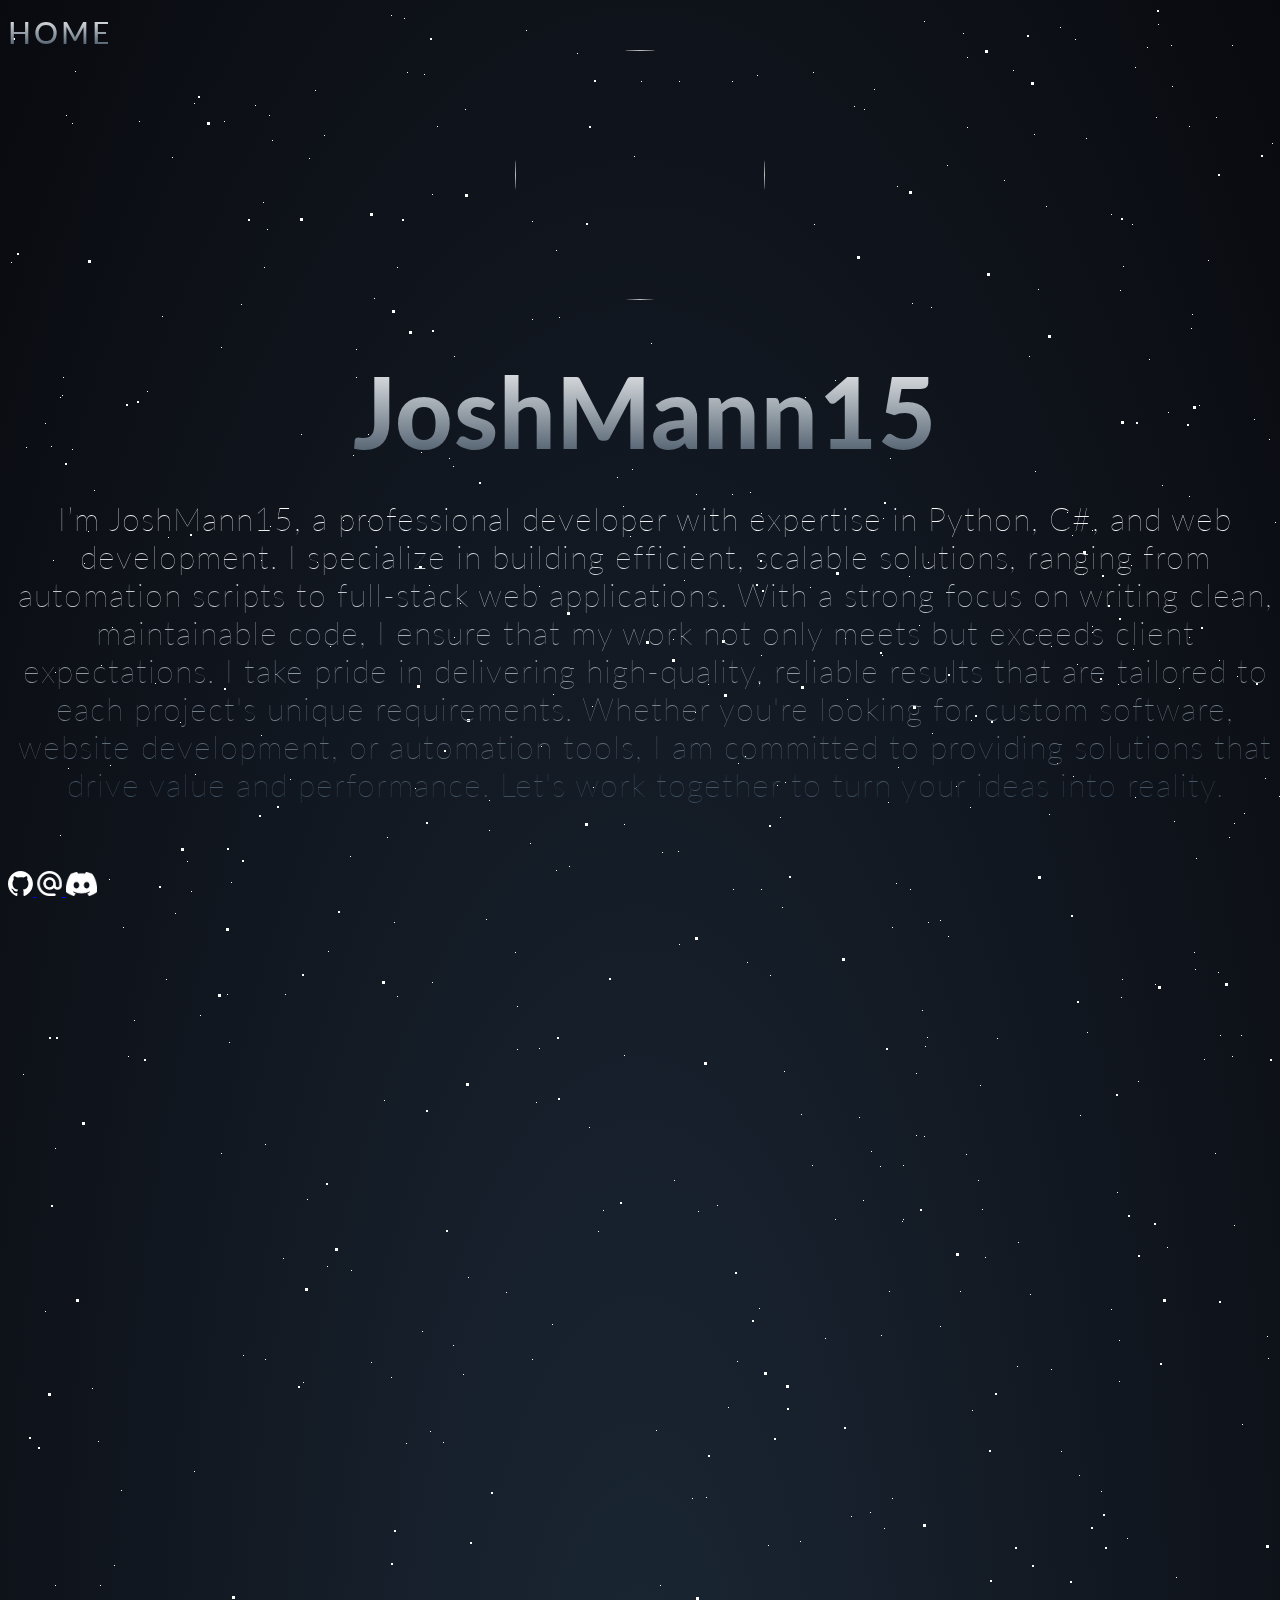
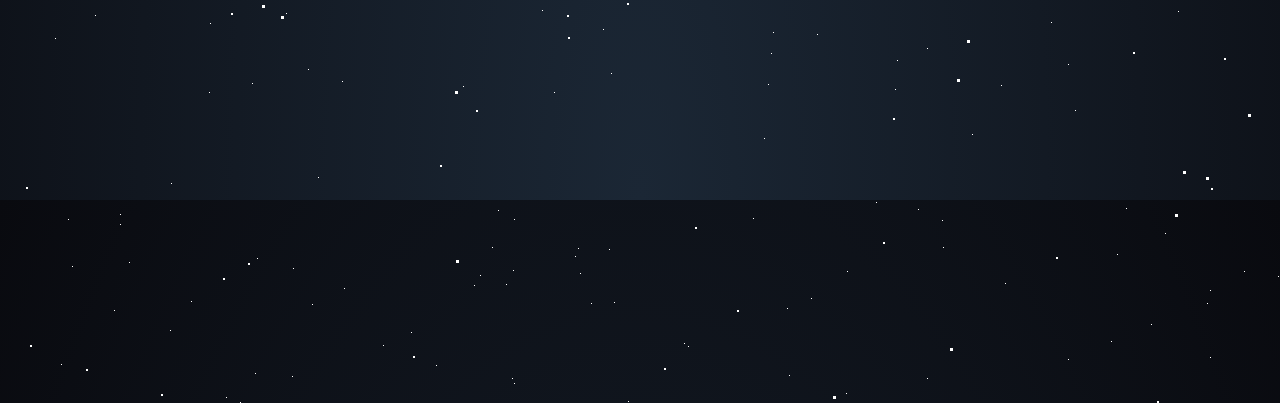
==== about.html @ 4695e399 "Update about.html" ====
<!DOCTYPE html>
<html lang="en">
<head>
    <meta charset="UTF-8">
    <meta name="viewport" content="width=device-width, initial-scale=1.0">
    <link rel="stylesheet" href="style2.css">
    <title>JoshMann15 - About</title>
</head>
<body>
    <link href='https://fonts.googleapis.com/css?family=Lato:300,400,700' rel='stylesheet' type='text/css'>
    <div id='stars'></div>
    <div id='stars2'></div>
    <div id='stars3'></div>

    <span><a href="index.html">HOME</a></span>

    <img class="logoIco" src="https://avatars.githubusercontent.com/JoshMann15" width="250" height="250">
    <span id="title1">JoshMann15</span>
    <span class="aboutme">
        I’m JoshMann15, a professional developer with expertise in Python, C#, and web development. I specialize in building efficient, scalable solutions, ranging from automation scripts to full-stack web applications. With a strong focus on writing clean, maintainable code, I ensure that my work not only meets but exceeds client expectations. I take pride in delivering high-quality, reliable results that are tailored to each project's unique requirements. Whether you're looking for custom software, website development, or automation tools, I am committed to providing solutions that drive value and performance. Let's work together to turn your ideas into reality.
    </span>

    <div class="socials">
        <a href="https://github.com/JoshMann15" target="_blank">
            <img src="icons/github-mark-white.svg" width="25" height="25">
        </a>
        <a href="mailto:JoshMann15dev@gmail.com?subject=%5BSubject%5D%20Inquiry">
            <img src="icons/email2-svg.svg" width="25" height="25">
        </a>
        <a href="https://discord.com/users/805209975592189982">
            <img src="icons/discord-mark-white.png" width="31" height="24">
        </a>
    </div>
</body>
</html>
---- style2.css ----
html {
    height: 200%;
    background: radial-gradient(ellipse at bottom, #1b2735 0%, #090a0f 100%);
    overflow: hidden;
}
#stars {
    width: 1px;
    height: 1px;
    background: transparent;
    box-shadow: 319px 1258px #FFF , 1449px 808px #FFF , 1948px 479px #FFF , 1889px 1261px #FFF , 1109px 1846px #FFF , 310px 1769px #FFF , 1433px 60px #FFF , 1112px 282px #FFF , 839px 1863px #FFF , 1560px 404px #FFF , 1754px 338px #FFF , 244px 1675px #FFF , 1441px 1822px #FFF , 278px 1605px #FFF , 1904px 216px #FFF , 1812px 1636px #FFF , 186px 95px #FFF , 1764px 1313px #FFF , 1166px 813px #FFF , 386px 914px #FFF , 1224px 591px #FFF , 970px 1172px #FFF , 1059px 504px #FFF , 932px 912px #FFF , 1400px 238px #FFF , 1069px 656px #FFF , 1115px 258px #FFF , 1823px 571px #FFF , 112px 1806px #FFF , 1671px 1083px #FFF , 235px 1347px #FFF , 1186px 944px #FFF , 817px 1330px #FFF , 1009px 1358px #FFF , 846px 98px #FFF , 102px 757px #FFF , 792px 1533px #FFF , 923px 299px #FFF , 1296px 416px #FFF , 977px 1249px #FFF , 1879px 1119px #FFF , 1520px 1435px #FFF , 762px 967px #FFF , 851px 1109px #FFF , 1038px 198px #FFF , 1603px 1026px #FFF , 218px 1989px #FFF , 18px 439px #FFF , 962px 799px #FFF , 1846px 622px #FFF , 1067px 1702px #FFF , 101px 871px #FFF , 730px 755px #FFF , 1993px 1018px #FFF , 1127px 789px #FFF , 1261px 431px #FFF , 86px 482px #FFF , 1677px 915px #FFF , 690px 1203px #FFF , 910px 1801px #FFF , 1586px 1598px #FFF , 1545px 1840px #FFF , 1060px 1951px #FFF , 1903px 894px #FFF , 1114px 971px #FFF , 1516px 739px #FFF , 670px 843px #FFF , 64px 1858px #FFF , 839px 691px #FFF , 1147px 976px #FFF , 1207px 1145px #FFF , 868px 1794px #FFF , 1908px 1722px #FFF , 1802px 351px #FFF , 160px 529px #FFF , 1421px 1184px #FFF , 1264px 135px #FFF , 304px 1896px #FFF , 684px 1490px #FFF , 772px 809px #FFF , 1558px 1142px #FFF , 1692px 140px #FFF , 1555px 1342px #FFF , 1940px 1634px #FFF , 919px 1970px #FFF , 1921px 1644px #FFF , 1550px 673px #FFF , 1955px 209px #FFF , 1431px 791px #FFF , 916px 1128px #FFF , 1462px 88px #FFF , 583px 1895px #FFF , 345px 447px #FFF , 1278px 874px #FFF , 533px 738px #FFF , 1921px 1921px #FFF , 348px 369px #FFF , 884px 919px #FFF , 1067px 31px #FFF , 106px 1902px #FFF , 1170px 1603px #FFF , 277px 986px #FFF , 665px 631px #FFF , 1191px 397px #FFF , 652px 1577px #FFF , 282px 771px #FFF , 1968px 846px #FFF , 506px 1975px #FFF , 60px 1811px #FFF , 765px 1624px #FFF , 1226px 1217px #FFF , 1143px 1916px #FFF , 213px 339px #FFF , 1534px 631px #FFF , 649px 596px #FFF , 1282px 1824px #FFF , 43px 438px #FFF , 60px 760px #FFF , 106px 583px #FFF , 47px 1140px #FFF , 687px 704px #FFF , 1079px 1024px #FFF , 366px 290px #FFF , 1862px 898px #FFF , 872px 1158px #FFF , 1959px 954px #FFF , 1479px 664px #FFF , 1429px 1114px #FFF , 1942px 1709px #FFF , 876px 1520px #FFF , 413px 444px #FFF , 54px 387px #FFF , 1414px 477px #FFF , 1768px 1981px #FFF , 1473px 1626px #FFF , 544px 1316px #FFF , 1907px 1678px #FFF , 47px 1577px #FFF , 219px 986px #FFF , 1065px 768px #FFF , 1923px 1669px #FFF , 253px 552px #FFF , 1612px 1500px #FFF , 396px 10px #FFF , 567px 1848px #FFF , 952px 1283px #FFF , 1402px 1465px #FFF , 924px 725px #FFF , 774px 899px #FFF , 247px 1965px #FFF , 1615px 1891px #FFF , 336px 1880px #FFF , 917px 1038px #FFF , 601px 1841px #FFF , 1043px 1361px #FFF , 1994px 515px #FFF , 1337px 998px #FFF , 1084px 618px #FFF , 1635px 736px #FFF , 363px 1354px #FFF , 47px 1630px #FFF , 284px 1968px #FFF , 1881px 1578px #FFF , 615px 498px #FFF , 1409px 1604px #FFF , 1431px 1382px #FFF , 1691px 1271px #FFF , 1662px 4px #FFF , 1439px 1245px #FFF , 232px 1994px #FFF , 585px 779px #FFF , 293px 426px #FFF , 1320px 403px #FFF , 424px 974px #FFF , 1829px 1820px #FFF , 1021px 348px #FFF , 1103px 1301px #FFF , 1421px 1633px #FFF , 1164px 78px #FFF , 760px 1676px #FFF , 1111px 1373px #FFF , 376px 1092px #FFF , 777px 774px #FFF , 1741px 788px #FFF , 742px 484px #FFF , 671px 73px #FFF , 1903px 424px #FFF , 671px 936px #FFF , 1118px 1800px #FFF , 1183px 320px #FFF , 460px 1269px #FFF , 179px 853px #FFF , 1916px 375px #FFF , 753px 505px #FFF , 1113px 989px #FFF , 874px 647px #FFF , 866px 81px #FFF , 688px 406px #FFF , 1994px 1796px #FFF , 1119px 1530px #FFF , 1697px 547px #FFF , 806px 216px #FFF , 993px 1677px #FFF , 875px 510px #FFF , 1828px 1662px #FFF , 1236px 1863px #FFF , 1052px 19px #FFF , 183px 1893px #FFF , 1365px 94px #FFF , 548px 242px #FFF , 863px 1143px #FFF , 1755px 1906px #FFF , 884px 1490px #FFF , 1941px 216px #FFF , 756px 1730px #FFF , 1276px 263px #FFF , 1290px 902px #FFF , 1450px 1990px #FFF , 1814px 1548px #FFF , 666px 1172px #FFF , 1347px 1880px #FFF , 873px 1327px #FFF , 52px 389px #FFF , 285px 1860px #FFF , 1647px 1731px #FFF , 87px 1607px #FFF , 654px 844px #FFF , 1060px 1656px #FFF , 1027px 463px #FFF , 1510px 1664px #FFF , 1430px 493px #FFF , 1157px 1825px #FFF , 53px 1956px #FFF , 309px 554px #FFF , 880px 794px #FFF , 421px 577px #FFF , 700px 676px #FFF , 158px 971px #FFF , 343px 1262px #FFF , 1267px 514px #FFF , 1049px 755px #FFF , 894px 1213px #FFF , 1612px 1268px #FFF , 389px 259px #FFF , 299px 1191px #FFF , 507px 944px #FFF , 624px 461px #FFF , 186px 1463px #FFF , 1510px 294px #FFF , 1932px 1945px #FFF , 1395px 260px #FFF , 1611px 695px #FFF , 964px 1402px #FFF , 481px 822px #FFF , 776px 1063px #FFF , 1989px 256px #FFF , 1962px 124px #FFF , 407px 780px #FFF , 797px 389px #FFF , 996px 172px #FFF , 1493px 601px #FFF , 1075px 566px #FFF , 1821px 429px #FFF , 1518px 1053px #FFF , 1571px 663px #FFF , 1517px 1105px #FFF , 403px 1924px #FFF , 534px 1602px #FFF , 104px 619px #FFF , 1556px 1288px #FFF , 889px 178px #FFF , 1851px 508px #FFF , 64px 441px #FFF , 504px 1970px #FFF , 920px 914px #FFF , 383px 7px #FFF , 1900px 1599px #FFF , 55px 369px #FFF , 1109px 1184px #FFF , 1196px 1051px #FFF , 445px 1337px #FFF , 1123px 557px #FFF , 1208px 109px #FFF , 1997px 1712px #FFF , 1317px 534px #FFF , 997px 1875px #FFF , 626px 148px #FFF , 1968px 1472px #FFF , 113px 1482px #FFF , 940px 928px #FFF , 1141px 351px #FFF , 1913px 713px #FFF , 545px 686px #FFF , 1445px 946px #FFF , 932px 1318px #FFF , 1499px 1334px #FFF , 1608px 1526px #FFF , 1028px 627px #FFF , 93px 657px #FFF , 484px 1839px #FFF , 1607px 1783px #FFF , 590px 1223px #FFF , 1900px 221px #FFF , 724px 73px #FFF , 856px 101px #FFF , 1313px 800px #FFF , 1148px 109px #FFF , 881px 1283px #FFF , 1221px 829px #FFF , 90px 1433px #FFF , 1199px 1895px #FFF , 1212px 1027px #FFF , 1259px 1328px #FFF , 47px 664px #FFF , 1181px 488px #FFF , 887px 1681px #FFF , 1917px 589px #FFF , 1893px 1619px #FFF , 1863px 425px #FFF , 1732px 152px #FFF , 1470px 1118px #FFF , 1613px 1574px #FFF , 300px 1661px #FFF , 753px 647px #FFF , 974px 1201px #FFF , 1005px 62px #FFF , 989px 1030px #FFF , 919px 1640px #FFF , 1452px 21px #FFF , 1747px 326px #FFF , 261px 107px #FFF , 803px 1890px #FFF , 1202px 1882px #FFF , 445px 458px #FFF , 446px 348px #FFF , 247px 97px #FFF , 1524px 1525px #FFF , 1202px 1949px #FFF , 1634px 230px #FFF , 1496px 1463px #FFF , 1659px 1543px #FFF , 322px 638px #FFF , 320px 943px #FFF , 843px 1508px #FFF , 606px 1894px #FFF , 1365px 1990px #FFF , 972px 1077px #FFF , 1564px 1781px #FFF , 1466px 97px #FFF , 1965px 224px #FFF , 164px 149px #FFF , 763px 1645px #FFF , 84px 1380px #FFF , 1928px 483px #FFF , 446px 629px #FFF , 1676px 877px #FFF , 1697px 885px #FFF , 45px 552px #FFF , 827px 372px #FFF , 1124px 216px #FFF , 398px 1435px #FFF , 1022px 1286px #FFF , 958px 1146px #FFF , 1692px 795px #FFF , 131px 113px #FFF , 1619px 739px #FFF , 1610px 1869px #FFF , 275px 1250px #FFF , 1290px 141px #FFF , 1208px 109px #FFF , 1918px 1128px #FFF , 609px 469px #FFF , 1436px 837px #FFF , 524px 213px #FFF , 1887px 1359px #FFF , 233px 296px #FFF , 959px 119px #FFF , 1788px 1986px #FFF , 1393px 1379px #FFF , 1729px 836px #FFF , 1053px 1443px #FFF , 745px 1810px #FFF , 1026px 126px #FFF , 524px 311px #FFF , 737px 748px #FFF , 216px 113px #FFF , 551px 309px #FFF , 1786px 1706px #FFF , 1111px 1332px #FFF , 569px 45px #FFF , 1363px 664px #FFF , 1226px 815px #FFF , 1030px 281px #FFF , 1637px 1373px #FFF , 920px 554px #FFF , 1270px 1868px #FFF , 1810px 1470px #FFF , 213px 1145px #FFF , 964px 1726px #FFF , 802px 579px #FFF , 1234px 1416px #FFF , 335px 512px #FFF , 424px 186px #FFF , 1849px 266px #FFF , 1369px 814px #FFF , 688px 486px #FFF , 1103px 206px #FFF , 1084px 522px #FFF , 531px 578px #FFF , 76px 555px #FFF , 3px 254px #FFF , 1922px 1204px #FFF , 1427px 799px #FFF , 1730px 546px #FFF , 581px 1119px #FFF , 1527px 492px #FFF , 939px 157px #FFF , 1160px 404px #FFF , 1188px 850px #FFF , 901px 568px #FFF , 1233px 1027px #FFF , 1912px 757px #FFF , 1596px 769px #FFF , 154px 308px #FFF , 1319px 95px #FFF , 1643px 1291px #FFF , 1211px 652px #FFF , 506px 1811px #FFF , 452px 595px #FFF , 1181px 629px #FFF , 809px 1626px #FFF , 1636px 980px #FFF , 1200px 252px #FFF , 1064px 527px #FFF , 1871px 343px #FFF , 1416px 474px #FFF , 15px 1066px #FFF , 548px 862px #FFF , 67px 63px #FFF , 37px 1303px #FFF , 1072px 1107px #FFF , 301px 150px #FFF , 1768px 3px #FFF , 890px 759px #FFF , 1703px 1511px #FFF , 183px 883px #FFF , 1622px 284px #FFF , 121px 1854px #FFF , 202px 1615px #FFF , 264px 132px #FFF , 531px 1040px #FFF , 375px 1937px #FFF , 1460px 1527px #FFF , 760px 1537px #FFF , 192px 1007px #FFF , 1291px 479px #FFF , 1817px 1749px #FFF , 838px 1985px #FFF , 1139px 39px #FFF , 518px 22px #FFF , 561px 858px #FFF , 1662px 1334px #FFF , 1043px 638px #FFF , 1338px 1748px #FFF , 187px 766px #FFF , 1453px 1610px #FFF , 725px 881px #FFF , 643px 335px #FFF , 729px 1353px #FFF , 1877px 1220px #FFF , 262px 518px #FFF , 1690px 1293px #FFF , 1556px 1323px #FFF , 749px 67px #FFF , 1163px 37px #FFF , 498px 1284px #FFF , 441px 450px #FFF , 680px 1938px #FFF , 781px 1967px #FFF , 1969px 1930px #FFF , 1717px 1692px #FFF , 399px 64px #FFF , 257px 1136px #FFF , 1110px 676px #FFF , 804px 1157px #FFF , 753px 881px #FFF , 1680px 1464px #FFF , 509px 998px #FFF , 1829px 1387px #FFF , 1381px 1497px #FFF , 1125px 641px #FFF , 570px 1840px #FFF , 882px 450px #FFF , 1963px 4px #FFF , 255px 194px #FFF , 422px 1423px #FFF , 709px 1197px #FFF , 889px 1652px #FFF , 572px 1865px #FFF , 793px 1106px #FFF , 1168px 1569px #FFF , 1400px 1532px #FFF , 334px 1673px #FFF , 428px 1957px #FFF , 902px 881px #FFF , 1859px 293px #FFF , 256px 259px #FFF , 1731px 72px #FFF , 1857px 495px #FFF , 1363px 1271px #FFF , 498px 1876px #FFF , 348px 341px #FFF , 1130px 1073px #FFF , 1816px 552px #FFF , 1340px 1062px #FFF , 955px 25px #FFF , 1767px 1649px #FFF , 1224px 37px #FFF , 620px 1993px #FFF , 919px 1029px #FFF , 1981px 1462px #FFF , 1956px 1615px #FFF , 457px 101px #FFF , 751px 1300px #FFF , 1514px 293px #FFF , 1959px 598px #FFF , 478px 911px #FFF , 1959px 501px #FFF , 221px 1034px #FFF , 528px 1094px #FFF , 888px 875px #FFF , 58px 107px #FFF , 751px 675px #FFF , 1375px 1223px #FFF , 415px 392px #FFF , 1945px 1959px #FFF , 1948px 1618px #FFF , 115px 919px #FFF , 1355px 1444px #FFF , 1078px 130px #FFF , 1770px 1003px #FFF , 1950px 1211px #FFF , 1409px 1331px #FFF , 1236px 805px #FFF , 414px 1323px #FFF , 837px 630px #FFF , 805px 64px #FFF , 37px 415px #FFF , 1103px 1933px #FFF , 259px 221px #FFF , 435px 1434px #FFF , 779px 1900px #FFF , 1865px 131px #FFF , 1184px 306px #FFF , 1274px 1198px #FFF , 524px 1351px #FFF , 126px 1012px #FFF , 1547px 960px #FFF , 1609px 665px #FFF , 1881px 809px #FFF , 52px 827px #FFF , 616px 816px #FFF , 162px 1922px #FFF , 1957px 433px #FFF , 1729px 50px #FFF , 1304px 1697px #FFF , 223px 874px #FFF , 676px 572px #FFF , 1719px 1421px #FFF , 1717px 1350px #FFF , 201px 1684px #FFF , 172px 714px #FFF , 914px 1002px #FFF , 1647px 873px #FFF , 855px 1192px #FFF , 112px 1816px #FFF , 1984px 1925px #FFF , 724px 486px #FFF , 92px 1577px #FFF , 739px 954px #FFF , 1872px 685px #FFF , 295px 1374px #FFF , 911px 617px #FFF , 249px 1850px #FFF , 383px 1369px #FFF , 1150px 16px #FFF , 1378px 1584px #FFF , 307px 82px #FFF , 167px 905px #FFF , 1601px 664px #FFF , 1669px 39px #FFF , 147px 675px #FFF , 1785px 1426px #FFF , 1395px 1362px #FFF , 1887px 801px #FFF , 1631px 914px #FFF , 1257px 770px #FFF , 1436px 1723px #FFF , 163px 1775px #FFF , 1827px 287px #FFF , 1438px 1419px #FFF , 1181px 118px #FFF , 1338px 173px #FFF , 1738px 144px #FFF , 1729px 321px #FFF , 1224px 1048px #FFF , 1159px 1239px #FFF , 908px 1127px #FFF , 935px 1839px #FFF , 616px 1047px #FFF , 1939px 369px #FFF , 584px 698px #FFF , 1411px 1408px #FFF , 342px 848px #FFF , 80px 523px #FFF , 622px 528px #FFF , 595px 1202px #FFF , 827px 1211px #FFF , 1904px 1958px #FFF , 1041px 806px #FFF , 1010px 1234px #FFF , 1246px 411px #FFF , 916px 13px #FFF , 948px 778px #FFF , 472px 1867px #FFF , 505px 1862px #FFF , 595px 1621px #FFF , 648px 1422px #FFF , 1071px 1467px #FFF , 908px 1065px #FFF , 1783px 1993px #FFF , 455px 1366px #FFF , 720px 1399px #FFF , 1084px 624px #FFF , 509px 1041px #FFF , 455px 1678px #FFF , 1886px 1999px #FFF , 1791px 1092px #FFF , 633px 73px #FFF , 1507px 1923px #FFF , 1710px 1569px #FFF , 1127px 59px #FFF , 416px 66px #FFF , 389px 988px #FFF , 120px 1048px #FFF , 1171px 680px #FFF , 490px 1802px #FFF , 1469px 954px #FFF , 1093px 1483px #FFF , 1970px 510px #FFF , 862px 1504px #FFF , 1932px 1242px #FFF , 895px 1157px #FFF , 1271px 788px #FFF , 698px 1489px #FFF , 769px 777px #FFF , 466px 1877px #FFF , 1920px 1460px #FFF , 1539px 1503px #FFF , 360px 513px #FFF , 1461px 901px #FFF , 1949px 1704px #FFF , 934px 1812px #FFF , 959px 49px #FFF , 1827px 1561px #FFF , 1260px 1350px #FFF , 253px 727px #FFF , 316px 127px #FFF , 1318px 1440px #FFF , 1933px 289px #FFF , 963px 712px #FFF , 546px 1684px #FFF , 1835px 1256px #FFF , 1558px 1112px #FFF , 257px 1351px #FFF , 1557px 1280px #FFF , 1645px 155px #FFF , 603px 1665px #FFF , 1778px 1359px #FFF , 1748px 618px #FFF , 1154px 477px #FFF , 1319px 364px #FFF , 895px 1211px #FFF , 360px 426px #FFF , 1849px 632px #FFF , 1043px 1614px #FFF , 1210px 964px #FFF , 64px 115px #FFF , 522px 835px #FFF , 139px 383px #FFF , 1187px 961px #FFF , 1309px 1924px #FFF , 481px 792px #FFF , 1229px 668px #FFF , 1532px 890px #FFF , 676px 1935px #FFF , 429px 118px #FFF , 106px 1557px #FFF , 904px 295px #FFF , 379px 829px #FFF;
    animation: animStar 50s linear infinite;
  }
  #stars:after {
    content: " ";
    position: absolute;
    top: 2000px;
    width: 1px;
    height: 1px;
    background: transparent;
    box-shadow: 319px 1258px #FFF , 1449px 808px #FFF , 1948px 479px #FFF , 1889px 1261px #FFF , 1109px 1846px #FFF , 310px 1769px #FFF , 1433px 60px #FFF , 1112px 282px #FFF , 839px 1863px #FFF , 1560px 404px #FFF , 1754px 338px #FFF , 244px 1675px #FFF , 1441px 1822px #FFF , 278px 1605px #FFF , 1904px 216px #FFF , 1812px 1636px #FFF , 186px 95px #FFF , 1764px 1313px #FFF , 1166px 813px #FFF , 386px 914px #FFF , 1224px 591px #FFF , 970px 1172px #FFF , 1059px 504px #FFF , 932px 912px #FFF , 1400px 238px #FFF , 1069px 656px #FFF , 1115px 258px #FFF , 1823px 571px #FFF , 112px 1806px #FFF , 1671px 1083px #FFF , 235px 1347px #FFF , 1186px 944px #FFF , 817px 1330px #FFF , 1009px 1358px #FFF , 846px 98px #FFF , 102px 757px #FFF , 792px 1533px #FFF , 923px 299px #FFF , 1296px 416px #FFF , 977px 1249px #FFF , 1879px 1119px #FFF , 1520px 1435px #FFF , 762px 967px #FFF , 851px 1109px #FFF , 1038px 198px #FFF , 1603px 1026px #FFF , 218px 1989px #FFF , 18px 439px #FFF , 962px 799px #FFF , 1846px 622px #FFF , 1067px 1702px #FFF , 101px 871px #FFF , 730px 755px #FFF , 1993px 1018px #FFF , 1127px 789px #FFF , 1261px 431px #FFF , 86px 482px #FFF , 1677px 915px #FFF , 690px 1203px #FFF , 910px 1801px #FFF , 1586px 1598px #FFF , 1545px 1840px #FFF , 1060px 1951px #FFF , 1903px 894px #FFF , 1114px 971px #FFF , 1516px 739px #FFF , 670px 843px #FFF , 64px 1858px #FFF , 839px 691px #FFF , 1147px 976px #FFF , 1207px 1145px #FFF , 868px 1794px #FFF , 1908px 1722px #FFF , 1802px 351px #FFF , 160px 529px #FFF , 1421px 1184px #FFF , 1264px 135px #FFF , 304px 1896px #FFF , 684px 1490px #FFF , 772px 809px #FFF , 1558px 1142px #FFF , 1692px 140px #FFF , 1555px 1342px #FFF , 1940px 1634px #FFF , 919px 1970px #FFF , 1921px 1644px #FFF , 1550px 673px #FFF , 1955px 209px #FFF , 1431px 791px #FFF , 916px 1128px #FFF , 1462px 88px #FFF , 583px 1895px #FFF , 345px 447px #FFF , 1278px 874px #FFF , 533px 738px #FFF , 1921px 1921px #FFF , 348px 369px #FFF , 884px 919px #FFF , 1067px 31px #FFF , 106px 1902px #FFF , 1170px 1603px #FFF , 277px 986px #FFF , 665px 631px #FFF , 1191px 397px #FFF , 652px 1577px #FFF , 282px 771px #FFF , 1968px 846px #FFF , 506px 1975px #FFF , 60px 1811px #FFF , 765px 1624px #FFF , 1226px 1217px #FFF , 1143px 1916px #FFF , 213px 339px #FFF , 1534px 631px #FFF , 649px 596px #FFF , 1282px 1824px #FFF , 43px 438px #FFF , 60px 760px #FFF , 106px 583px #FFF , 47px 1140px #FFF , 687px 704px #FFF , 1079px 1024px #FFF , 366px 290px #FFF , 1862px 898px #FFF , 872px 1158px #FFF , 1959px 954px #FFF , 1479px 664px #FFF , 1429px 1114px #FFF , 1942px 1709px #FFF , 876px 1520px #FFF , 413px 444px #FFF , 54px 387px #FFF , 1414px 477px #FFF , 1768px 1981px #FFF , 1473px 1626px #FFF , 544px 1316px #FFF , 1907px 1678px #FFF , 47px 1577px #FFF , 219px 986px #FFF , 1065px 768px #FFF , 1923px 1669px #FFF , 253px 552px #FFF , 1612px 1500px #FFF , 396px 10px #FFF , 567px 1848px #FFF , 952px 1283px #FFF , 1402px 1465px #FFF , 924px 725px #FFF , 774px 899px #FFF , 247px 1965px #FFF , 1615px 1891px #FFF , 336px 1880px #FFF , 917px 1038px #FFF , 601px 1841px #FFF , 1043px 1361px #FFF , 1994px 515px #FFF , 1337px 998px #FFF , 1084px 618px #FFF , 1635px 736px #FFF , 363px 1354px #FFF , 47px 1630px #FFF , 284px 1968px #FFF , 1881px 1578px #FFF , 615px 498px #FFF , 1409px 1604px #FFF , 1431px 1382px #FFF , 1691px 1271px #FFF , 1662px 4px #FFF , 1439px 1245px #FFF , 232px 1994px #FFF , 585px 779px #FFF , 293px 426px #FFF , 1320px 403px #FFF , 424px 974px #FFF , 1829px 1820px #FFF , 1021px 348px #FFF , 1103px 1301px #FFF , 1421px 1633px #FFF , 1164px 78px #FFF , 760px 1676px #FFF , 1111px 1373px #FFF , 376px 1092px #FFF , 777px 774px #FFF , 1741px 788px #FFF , 742px 484px #FFF , 671px 73px #FFF , 1903px 424px #FFF , 671px 936px #FFF , 1118px 1800px #FFF , 1183px 320px #FFF , 460px 1269px #FFF , 179px 853px #FFF , 1916px 375px #FFF , 753px 505px #FFF , 1113px 989px #FFF , 874px 647px #FFF , 866px 81px #FFF , 688px 406px #FFF , 1994px 1796px #FFF , 1119px 1530px #FFF , 1697px 547px #FFF , 806px 216px #FFF , 993px 1677px #FFF , 875px 510px #FFF , 1828px 1662px #FFF , 1236px 1863px #FFF , 1052px 19px #FFF , 183px 1893px #FFF , 1365px 94px #FFF , 548px 242px #FFF , 863px 1143px #FFF , 1755px 1906px #FFF , 884px 1490px #FFF , 1941px 216px #FFF , 756px 1730px #FFF , 1276px 263px #FFF , 1290px 902px #FFF , 1450px 1990px #FFF , 1814px 1548px #FFF , 666px 1172px #FFF , 1347px 1880px #FFF , 873px 1327px #FFF , 52px 389px #FFF , 285px 1860px #FFF , 1647px 1731px #FFF , 87px 1607px #FFF , 654px 844px #FFF , 1060px 1656px #FFF , 1027px 463px #FFF , 1510px 1664px #FFF , 1430px 493px #FFF , 1157px 1825px #FFF , 53px 1956px #FFF , 309px 554px #FFF , 880px 794px #FFF , 421px 577px #FFF , 700px 676px #FFF , 158px 971px #FFF , 343px 1262px #FFF , 1267px 514px #FFF , 1049px 755px #FFF , 894px 1213px #FFF , 1612px 1268px #FFF , 389px 259px #FFF , 299px 1191px #FFF , 507px 944px #FFF , 624px 461px #FFF , 186px 1463px #FFF , 1510px 294px #FFF , 1932px 1945px #FFF , 1395px 260px #FFF , 1611px 695px #FFF , 964px 1402px #FFF , 481px 822px #FFF , 776px 1063px #FFF , 1989px 256px #FFF , 1962px 124px #FFF , 407px 780px #FFF , 797px 389px #FFF , 996px 172px #FFF , 1493px 601px #FFF , 1075px 566px #FFF , 1821px 429px #FFF , 1518px 1053px #FFF , 1571px 663px #FFF , 1517px 1105px #FFF , 403px 1924px #FFF , 534px 1602px #FFF , 104px 619px #FFF , 1556px 1288px #FFF , 889px 178px #FFF , 1851px 508px #FFF , 64px 441px #FFF , 504px 1970px #FFF , 920px 914px #FFF , 383px 7px #FFF , 1900px 1599px #FFF , 55px 369px #FFF , 1109px 1184px #FFF , 1196px 1051px #FFF , 445px 1337px #FFF , 1123px 557px #FFF , 1208px 109px #FFF , 1997px 1712px #FFF , 1317px 534px #FFF , 997px 1875px #FFF , 626px 148px #FFF , 1968px 1472px #FFF , 113px 1482px #FFF , 940px 928px #FFF , 1141px 351px #FFF , 1913px 713px #FFF , 545px 686px #FFF , 1445px 946px #FFF , 932px 1318px #FFF , 1499px 1334px #FFF , 1608px 1526px #FFF , 1028px 627px #FFF , 93px 657px #FFF , 484px 1839px #FFF , 1607px 1783px #FFF , 590px 1223px #FFF , 1900px 221px #FFF , 724px 73px #FFF , 856px 101px #FFF , 1313px 800px #FFF , 1148px 109px #FFF , 881px 1283px #FFF , 1221px 829px #FFF , 90px 1433px #FFF , 1199px 1895px #FFF , 1212px 1027px #FFF , 1259px 1328px #FFF , 47px 664px #FFF , 1181px 488px #FFF , 887px 1681px #FFF , 1917px 589px #FFF , 1893px 1619px #FFF , 1863px 425px #FFF , 1732px 152px #FFF , 1470px 1118px #FFF , 1613px 1574px #FFF , 300px 1661px #FFF , 753px 647px #FFF , 974px 1201px #FFF , 1005px 62px #FFF , 989px 1030px #FFF , 919px 1640px #FFF , 1452px 21px #FFF , 1747px 326px #FFF , 261px 107px #FFF , 803px 1890px #FFF , 1202px 1882px #FFF , 445px 458px #FFF , 446px 348px #FFF , 247px 97px #FFF , 1524px 1525px #FFF , 1202px 1949px #FFF , 1634px 230px #FFF , 1496px 1463px #FFF , 1659px 1543px #FFF , 322px 638px #FFF , 320px 943px #FFF , 843px 1508px #FFF , 606px 1894px #FFF , 1365px 1990px #FFF , 972px 1077px #FFF , 1564px 1781px #FFF , 1466px 97px #FFF , 1965px 224px #FFF , 164px 149px #FFF , 763px 1645px #FFF , 84px 1380px #FFF , 1928px 483px #FFF , 446px 629px #FFF , 1676px 877px #FFF , 1697px 885px #FFF , 45px 552px #FFF , 827px 372px #FFF , 1124px 216px #FFF , 398px 1435px #FFF , 1022px 1286px #FFF , 958px 1146px #FFF , 1692px 795px #FFF , 131px 113px #FFF , 1619px 739px #FFF , 1610px 1869px #FFF , 275px 1250px #FFF , 1290px 141px #FFF , 1208px 109px #FFF , 1918px 1128px #FFF , 609px 469px #FFF , 1436px 837px #FFF , 524px 213px #FFF , 1887px 1359px #FFF , 233px 296px #FFF , 959px 119px #FFF , 1788px 1986px #FFF , 1393px 1379px #FFF , 1729px 836px #FFF , 1053px 1443px #FFF , 745px 1810px #FFF , 1026px 126px #FFF , 524px 311px #FFF , 737px 748px #FFF , 216px 113px #FFF , 551px 309px #FFF , 1786px 1706px #FFF , 1111px 1332px #FFF , 569px 45px #FFF , 1363px 664px #FFF , 1226px 815px #FFF , 1030px 281px #FFF , 1637px 1373px #FFF , 920px 554px #FFF , 1270px 1868px #FFF , 1810px 1470px #FFF , 213px 1145px #FFF , 964px 1726px #FFF , 802px 579px #FFF , 1234px 1416px #FFF , 335px 512px #FFF , 424px 186px #FFF , 1849px 266px #FFF , 1369px 814px #FFF , 688px 486px #FFF , 1103px 206px #FFF , 1084px 522px #FFF , 531px 578px #FFF , 76px 555px #FFF , 3px 254px #FFF , 1922px 1204px #FFF , 1427px 799px #FFF , 1730px 546px #FFF , 581px 1119px #FFF , 1527px 492px #FFF , 939px 157px #FFF , 1160px 404px #FFF , 1188px 850px #FFF , 901px 568px #FFF , 1233px 1027px #FFF , 1912px 757px #FFF , 1596px 769px #FFF , 154px 308px #FFF , 1319px 95px #FFF , 1643px 1291px #FFF , 1211px 652px #FFF , 506px 1811px #FFF , 452px 595px #FFF , 1181px 629px #FFF , 809px 1626px #FFF , 1636px 980px #FFF , 1200px 252px #FFF , 1064px 527px #FFF , 1871px 343px #FFF , 1416px 474px #FFF , 15px 1066px #FFF , 548px 862px #FFF , 67px 63px #FFF , 37px 1303px #FFF , 1072px 1107px #FFF , 301px 150px #FFF , 1768px 3px #FFF , 890px 759px #FFF , 1703px 1511px #FFF , 183px 883px #FFF , 1622px 284px #FFF , 121px 1854px #FFF , 202px 1615px #FFF , 264px 132px #FFF , 531px 1040px #FFF , 375px 1937px #FFF , 1460px 1527px #FFF , 760px 1537px #FFF , 192px 1007px #FFF , 1291px 479px #FFF , 1817px 1749px #FFF , 838px 1985px #FFF , 1139px 39px #FFF , 518px 22px #FFF , 561px 858px #FFF , 1662px 1334px #FFF , 1043px 638px #FFF , 1338px 1748px #FFF , 187px 766px #FFF , 1453px 1610px #FFF , 725px 881px #FFF , 643px 335px #FFF , 729px 1353px #FFF , 1877px 1220px #FFF , 262px 518px #FFF , 1690px 1293px #FFF , 1556px 1323px #FFF , 749px 67px #FFF , 1163px 37px #FFF , 498px 1284px #FFF , 441px 450px #FFF , 680px 1938px #FFF , 781px 1967px #FFF , 1969px 1930px #FFF , 1717px 1692px #FFF , 399px 64px #FFF , 257px 1136px #FFF , 1110px 676px #FFF , 804px 1157px #FFF , 753px 881px #FFF , 1680px 1464px #FFF , 509px 998px #FFF , 1829px 1387px #FFF , 1381px 1497px #FFF , 1125px 641px #FFF , 570px 1840px #FFF , 882px 450px #FFF , 1963px 4px #FFF , 255px 194px #FFF , 422px 1423px #FFF , 709px 1197px #FFF , 889px 1652px #FFF , 572px 1865px #FFF , 793px 1106px #FFF , 1168px 1569px #FFF , 1400px 1532px #FFF , 334px 1673px #FFF , 428px 1957px #FFF , 902px 881px #FFF , 1859px 293px #FFF , 256px 259px #FFF , 1731px 72px #FFF , 1857px 495px #FFF , 1363px 1271px #FFF , 498px 1876px #FFF , 348px 341px #FFF , 1130px 1073px #FFF , 1816px 552px #FFF , 1340px 1062px #FFF , 955px 25px #FFF , 1767px 1649px #FFF , 1224px 37px #FFF , 620px 1993px #FFF , 919px 1029px #FFF , 1981px 1462px #FFF , 1956px 1615px #FFF , 457px 101px #FFF , 751px 1300px #FFF , 1514px 293px #FFF , 1959px 598px #FFF , 478px 911px #FFF , 1959px 501px #FFF , 221px 1034px #FFF , 528px 1094px #FFF , 888px 875px #FFF , 58px 107px #FFF , 751px 675px #FFF , 1375px 1223px #FFF , 415px 392px #FFF , 1945px 1959px #FFF , 1948px 1618px #FFF , 115px 919px #FFF , 1355px 1444px #FFF , 1078px 130px #FFF , 1770px 1003px #FFF , 1950px 1211px #FFF , 1409px 1331px #FFF , 1236px 805px #FFF , 414px 1323px #FFF , 837px 630px #FFF , 805px 64px #FFF , 37px 415px #FFF , 1103px 1933px #FFF , 259px 221px #FFF , 435px 1434px #FFF , 779px 1900px #FFF , 1865px 131px #FFF , 1184px 306px #FFF , 1274px 1198px #FFF , 524px 1351px #FFF , 126px 1012px #FFF , 1547px 960px #FFF , 1609px 665px #FFF , 1881px 809px #FFF , 52px 827px #FFF , 616px 816px #FFF , 162px 1922px #FFF , 1957px 433px #FFF , 1729px 50px #FFF , 1304px 1697px #FFF , 223px 874px #FFF , 676px 572px #FFF , 1719px 1421px #FFF , 1717px 1350px #FFF , 201px 1684px #FFF , 172px 714px #FFF , 914px 1002px #FFF , 1647px 873px #FFF , 855px 1192px #FFF , 112px 1816px #FFF , 1984px 1925px #FFF , 724px 486px #FFF , 92px 1577px #FFF , 739px 954px #FFF , 1872px 685px #FFF , 295px 1374px #FFF , 911px 617px #FFF , 249px 1850px #FFF , 383px 1369px #FFF , 1150px 16px #FFF , 1378px 1584px #FFF , 307px 82px #FFF , 167px 905px #FFF , 1601px 664px #FFF , 1669px 39px #FFF , 147px 675px #FFF , 1785px 1426px #FFF , 1395px 1362px #FFF , 1887px 801px #FFF , 1631px 914px #FFF , 1257px 770px #FFF , 1436px 1723px #FFF , 163px 1775px #FFF , 1827px 287px #FFF , 1438px 1419px #FFF , 1181px 118px #FFF , 1338px 173px #FFF , 1738px 144px #FFF , 1729px 321px #FFF , 1224px 1048px #FFF , 1159px 1239px #FFF , 908px 1127px #FFF , 935px 1839px #FFF , 616px 1047px #FFF , 1939px 369px #FFF , 584px 698px #FFF , 1411px 1408px #FFF , 342px 848px #FFF , 80px 523px #FFF , 622px 528px #FFF , 595px 1202px #FFF , 827px 1211px #FFF , 1904px 1958px #FFF , 1041px 806px #FFF , 1010px 1234px #FFF , 1246px 411px #FFF , 916px 13px #FFF , 948px 778px #FFF , 472px 1867px #FFF , 505px 1862px #FFF , 595px 1621px #FFF , 648px 1422px #FFF , 1071px 1467px #FFF , 908px 1065px #FFF , 1783px 1993px #FFF , 455px 1366px #FFF , 720px 1399px #FFF , 1084px 624px #FFF , 509px 1041px #FFF , 455px 1678px #FFF , 1886px 1999px #FFF , 1791px 1092px #FFF , 633px 73px #FFF , 1507px 1923px #FFF , 1710px 1569px #FFF , 1127px 59px #FFF , 416px 66px #FFF , 389px 988px #FFF , 120px 1048px #FFF , 1171px 680px #FFF , 490px 1802px #FFF , 1469px 954px #FFF , 1093px 1483px #FFF , 1970px 510px #FFF , 862px 1504px #FFF , 1932px 1242px #FFF , 895px 1157px #FFF , 1271px 788px #FFF , 698px 1489px #FFF , 769px 777px #FFF , 466px 1877px #FFF , 1920px 1460px #FFF , 1539px 1503px #FFF , 360px 513px #FFF , 1461px 901px #FFF , 1949px 1704px #FFF , 934px 1812px #FFF , 959px 49px #FFF , 1827px 1561px #FFF , 1260px 1350px #FFF , 253px 727px #FFF , 316px 127px #FFF , 1318px 1440px #FFF , 1933px 289px #FFF , 963px 712px #FFF , 546px 1684px #FFF , 1835px 1256px #FFF , 1558px 1112px #FFF , 257px 1351px #FFF , 1557px 1280px #FFF , 1645px 155px #FFF , 603px 1665px #FFF , 1778px 1359px #FFF , 1748px 618px #FFF , 1154px 477px #FFF , 1319px 364px #FFF , 895px 1211px #FFF , 360px 426px #FFF , 1849px 632px #FFF , 1043px 1614px #FFF , 1210px 964px #FFF , 64px 115px #FFF , 522px 835px #FFF , 139px 383px #FFF , 1187px 961px #FFF , 1309px 1924px #FFF , 481px 792px #FFF , 1229px 668px #FFF , 1532px 890px #FFF , 676px 1935px #FFF , 429px 118px #FFF , 106px 1557px #FFF , 904px 295px #FFF , 379px 829px #FFF;
  }
  
  #stars2 {
    width: 2px;
    height: 2px;
    background: transparent;
    box-shadow: 483px 1483px #FFF , 1698px 815px #FFF , 549px 1028px #FFF , 1378px 70px #FFF , 1864px 816px #FFF , 1274px 918px #FFF , 1390px 316px #FFF , 1753px 42px #FFF , 330px 902px #FFF , 383px 1554px #FFF , 1595px 1430px #FFF , 1396px 612px #FFF , 727px 1263px #FFF , 216px 679px #FFF , 1725px 1165px #FFF , 436px 741px #FFF , 1590px 1171px #FFF , 578px 214px #FFF , 1326px 1673px #FFF , 1621px 1634px #FFF , 1726px 886px #FFF , 619px 1594px #FFF , 43px 1196px #FFF , 1906px 1067px #FFF , 1342px 1121px #FFF , 1432px 1804px #FFF , 1498px 1044px #FFF , 1318px 1880px #FFF , 422px 29px #FFF , 1707px 1721px #FFF , 418px 813px #FFF , 1120px 1206px #FFF , 1810px 847px #FFF , 754px 581px #FFF , 1007px 1538px #FFF , 1864px 551px #FFF , 1706px 1505px #FFF , 1024px 1556px #FFF , 1367px 27px #FFF , 1048px 1848px #FFF , 729px 1901px #FFF , 687px 1818px #FFF , 1828px 1340px #FFF , 118px 395px #FFF , 1253px 146px #FFF , 318px 1174px #FFF , 294px 965px #FFF , 9px 244px #FFF , 1730px 728px #FFF , 1216px 1649px #FFF , 153px 1985px #FFF , 752px 551px #FFF , 1455px 201px #FFF , 1931px 1632px #FFF , 885px 1709px #FFF , 1597px 1393px #FFF , 1203px 1779px #FFF , 912px 1200px #FFF , 1130px 1246px #FFF , 1062px 1572px #FFF , 836px 1418px #FFF , 1667px 520px #FFF , 1922px 674px #FFF , 1476px 1488px #FFF , 21px 1428px #FFF , 1472px 559px #FFF , 748px 575px #FFF , 1508px 1479px #FFF , 1111px 609px #FFF , 581px 117px #FFF , 601px 969px #FFF , 1466px 21px #FFF , 1248px 674px #FFF , 1951px 1180px #FFF , 1432px 1927px #FFF , 462px 1533px #FFF , 779px 1399px #FFF , 41px 1028px #FFF , 876px 493px #FFF , 48px 1028px #FFF , 471px 473px #FFF , 983px 712px #FFF , 424px 321px #FFF , 1730px 1507px #FFF , 30px 1438px #FFF , 223px 1604px #FFF , 1663px 368px #FFF , 1210px 165px #FFF , 1545px 1428px #FFF , 1433px 891px #FFF , 766px 1429px #FFF , 981px 1441px #FFF , 1842px 177px #FFF , 586px 71px #FFF , 1097px 1538px #FFF , 1149px 1px #FFF , 1069px 992px #FFF , 1769px 1238px #FFF , 129px 392px #FFF , 1193px 618px #FFF , 1279px 1467px #FFF , 1919px 735px #FFF , 151px 877px #FFF , 940px 665px #FFF , 1385px 1071px #FFF , 22px 1936px #FFF , 1108px 1085px #FFF , 1988px 216px #FFF , 1482px 508px #FFF , 1810px 313px #FFF , 1856px 467px #FFF , 1152px 1354px #FFF , 1898px 1253px #FFF , 438px 1221px #FFF , 878px 1039px #FFF , 57px 454px #FFF , 1563px 1465px #FFF , 700px 1446px #FFF , 190px 87px #FFF , 78px 1960px #FFF , 1394px 36px #FFF , 1094px 566px #FFF , 987px 1384px #FFF , 875px 1833px #FFF , 1549px 1453px #FFF , 219px 839px #FFF , 1751px 612px #FFF , 1898px 909px #FFF , 5px 29px #FFF , 251px 806px #FFF , 290px 1377px #FFF , 612px 1193px #FFF , 1614px 289px #FFF , 761px 816px #FFF , 559px 1606px #FFF , 1916px 433px #FFF , 1113px 209px #FFF , 418px 1101px #FFF , 468px 1701px #FFF , 1092px 669px #FFF , 405px 1947px #FFF , 1533px 252px #FFF , 1372px 1846px #FFF , 1447px 1836px #FFF , 394px 210px #FFF , 182px 525px #FFF , 240px 1854px #FFF , 1146px 1214px #FFF , 1128px 413px #FFF , 1998px 1629px #FFF , 269px 797px #FFF , 1179px 415px #FFF , 386px 1521px #FFF , 1642px 665px #FFF , 1316px 991px #FFF , 1736px 652px #FFF , 744px 1311px #FFF , 1554px 1737px #FFF , 1125px 1643px #FFF , 1664px 203px #FFF , 1019px 26px #FFF , 215px 1869px #FFF , 1619px 636px #FFF , 656px 1959px #FFF , 1837px 922px #FFF , 1445px 1529px #FFF , 1578px 440px #FFF , 1083px 1518px #FFF , 872px 643px #FFF , 1301px 1868px #FFF , 136px 1050px #FFF , 1843px 16px #FFF , 1970px 598px #FFF , 967px 706px #FFF , 1211px 1292px #FFF , 1095px 1505px #FFF , 1363px 97px #FFF , 560px 1628px #FFF , 550px 1089px #FFF , 1590px 25px #FFF , 982px 1571px #FFF , 1941px 76px #FFF , 1616px 1032px #FFF , 234px 851px #FFF , 781px 867px #FFF , 1262px 1050px #FFF , 1500px 1078px #FFF , 1989px 1151px #FFF , 1390px 1104px #FFF , 1501px 658px #FFF , 1733px 426px #FFF , 1520px 873px #FFF , 1100px 596px #FFF , 240px 210px #FFF , 1383px 1503px #FFF , 432px 1756px #FFF , 1442px 423px #FFF , 18px 1778px #FFF , 1063px 906px #FFF , 1641px 1676px #FFF;
    animation: animStar 100s linear infinite;
  }
  #stars2:after {
    content: " ";
    position: absolute;
    top: 2000px;
    width: 2px;
    height: 2px;
    background: transparent;
    box-shadow: 483px 1483px #FFF , 1698px 815px #FFF , 549px 1028px #FFF , 1378px 70px #FFF , 1864px 816px #FFF , 1274px 918px #FFF , 1390px 316px #FFF , 1753px 42px #FFF , 330px 902px #FFF , 383px 1554px #FFF , 1595px 1430px #FFF , 1396px 612px #FFF , 727px 1263px #FFF , 216px 679px #FFF , 1725px 1165px #FFF , 436px 741px #FFF , 1590px 1171px #FFF , 578px 214px #FFF , 1326px 1673px #FFF , 1621px 1634px #FFF , 1726px 886px #FFF , 619px 1594px #FFF , 43px 1196px #FFF , 1906px 1067px #FFF , 1342px 1121px #FFF , 1432px 1804px #FFF , 1498px 1044px #FFF , 1318px 1880px #FFF , 422px 29px #FFF , 1707px 1721px #FFF , 418px 813px #FFF , 1120px 1206px #FFF , 1810px 847px #FFF , 754px 581px #FFF , 1007px 1538px #FFF , 1864px 551px #FFF , 1706px 1505px #FFF , 1024px 1556px #FFF , 1367px 27px #FFF , 1048px 1848px #FFF , 729px 1901px #FFF , 687px 1818px #FFF , 1828px 1340px #FFF , 118px 395px #FFF , 1253px 146px #FFF , 318px 1174px #FFF , 294px 965px #FFF , 9px 244px #FFF , 1730px 728px #FFF , 1216px 1649px #FFF , 153px 1985px #FFF , 752px 551px #FFF , 1455px 201px #FFF , 1931px 1632px #FFF , 885px 1709px #FFF , 1597px 1393px #FFF , 1203px 1779px #FFF , 912px 1200px #FFF , 1130px 1246px #FFF , 1062px 1572px #FFF , 836px 1418px #FFF , 1667px 520px #FFF , 1922px 674px #FFF , 1476px 1488px #FFF , 21px 1428px #FFF , 1472px 559px #FFF , 748px 575px #FFF , 1508px 1479px #FFF , 1111px 609px #FFF , 581px 117px #FFF , 601px 969px #FFF , 1466px 21px #FFF , 1248px 674px #FFF , 1951px 1180px #FFF , 1432px 1927px #FFF , 462px 1533px #FFF , 779px 1399px #FFF , 41px 1028px #FFF , 876px 493px #FFF , 48px 1028px #FFF , 471px 473px #FFF , 983px 712px #FFF , 424px 321px #FFF , 1730px 1507px #FFF , 30px 1438px #FFF , 223px 1604px #FFF , 1663px 368px #FFF , 1210px 165px #FFF , 1545px 1428px #FFF , 1433px 891px #FFF , 766px 1429px #FFF , 981px 1441px #FFF , 1842px 177px #FFF , 586px 71px #FFF , 1097px 1538px #FFF , 1149px 1px #FFF , 1069px 992px #FFF , 1769px 1238px #FFF , 129px 392px #FFF , 1193px 618px #FFF , 1279px 1467px #FFF , 1919px 735px #FFF , 151px 877px #FFF , 940px 665px #FFF , 1385px 1071px #FFF , 22px 1936px #FFF , 1108px 1085px #FFF , 1988px 216px #FFF , 1482px 508px #FFF , 1810px 313px #FFF , 1856px 467px #FFF , 1152px 1354px #FFF , 1898px 1253px #FFF , 438px 1221px #FFF , 878px 1039px #FFF , 57px 454px #FFF , 1563px 1465px #FFF , 700px 1446px #FFF , 190px 87px #FFF , 78px 1960px #FFF , 1394px 36px #FFF , 1094px 566px #FFF , 987px 1384px #FFF , 875px 1833px #FFF , 1549px 1453px #FFF , 219px 839px #FFF , 1751px 612px #FFF , 1898px 909px #FFF , 5px 29px #FFF , 251px 806px #FFF , 290px 1377px #FFF , 612px 1193px #FFF , 1614px 289px #FFF , 761px 816px #FFF , 559px 1606px #FFF , 1916px 433px #FFF , 1113px 209px #FFF , 418px 1101px #FFF , 468px 1701px #FFF , 1092px 669px #FFF , 405px 1947px #FFF , 1533px 252px #FFF , 1372px 1846px #FFF , 1447px 1836px #FFF , 394px 210px #FFF , 182px 525px #FFF , 240px 1854px #FFF , 1146px 1214px #FFF , 1128px 413px #FFF , 1998px 1629px #FFF , 269px 797px #FFF , 1179px 415px #FFF , 386px 1521px #FFF , 1642px 665px #FFF , 1316px 991px #FFF , 1736px 652px #FFF , 744px 1311px #FFF , 1554px 1737px #FFF , 1125px 1643px #FFF , 1664px 203px #FFF , 1019px 26px #FFF , 215px 1869px #FFF , 1619px 636px #FFF , 656px 1959px #FFF , 1837px 922px #FFF , 1445px 1529px #FFF , 1578px 440px #FFF , 1083px 1518px #FFF , 872px 643px #FFF , 1301px 1868px #FFF , 136px 1050px #FFF , 1843px 16px #FFF , 1970px 598px #FFF , 967px 706px #FFF , 1211px 1292px #FFF , 1095px 1505px #FFF , 1363px 97px #FFF , 560px 1628px #FFF , 550px 1089px #FFF , 1590px 25px #FFF , 982px 1571px #FFF , 1941px 76px #FFF , 1616px 1032px #FFF , 234px 851px #FFF , 781px 867px #FFF , 1262px 1050px #FFF , 1500px 1078px #FFF , 1989px 1151px #FFF , 1390px 1104px #FFF , 1501px 658px #FFF , 1733px 426px #FFF , 1520px 873px #FFF , 1100px 596px #FFF , 240px 210px #FFF , 1383px 1503px #FFF , 432px 1756px #FFF , 1442px 423px #FFF , 18px 1778px #FFF , 1063px 906px #FFF , 1641px 1676px #FFF;
  }
  
  #stars3 {
    width: 3px;
    height: 3px;
    background: transparent;
    box-shadow: 1924px 3px #FFF , 1890px 1846px #FFF , 1217px 972px #FFF , 1175px 1760px #FFF , 638px 630px #FFF , 1535px 618px #FFF , 1365px 1926px #FFF , 1801px 1390px #FFF , 905px 695px #FFF , 1909px 1798px #FFF , 1240px 1703px #FFF , 362px 202px #FFF , 915px 1513px #FFF , 1692px 1541px #FFF , 948px 1242px #FFF , 1325px 1153px #FFF , 1023px 71px #FFF , 825px 1985px #FFF , 559px 601px #FFF , 1185px 395px #FFF , 447px 1680px #FFF , 1198px 1766px #FFF , 942px 1937px #FFF , 1562px 561px #FFF , 384px 299px #FFF , 224px 1585px #FFF , 1167px 1803px #FFF , 756px 1361px #FFF , 1736px 1986px #FFF , 292px 207px #FFF , 1569px 1725px #FFF , 457px 183px #FFF , 273px 1605px #FFF , 1075px 540px #FFF , 401px 320px #FFF , 297px 1277px #FFF , 218px 917px #FFF , 1658px 1901px #FFF , 68px 1288px #FFF , 687px 926px #FFF , 577px 812px #FFF , 40px 1382px #FFF , 1768px 809px #FFF , 1886px 509px #FFF , 1803px 363px #FFF , 901px 180px #FFF , 1258px 1534px #FFF , 173px 837px #FFF , 80px 249px #FFF , 327px 1237px #FFF , 1150px 975px #FFF , 411px 555px #FFF , 688px 1586px #FFF , 1323px 1822px #FFF , 1650px 280px #FFF , 714px 629px #FFF , 696px 1051px #FFF , 1867px 859px #FFF , 1982px 1269px #FFF , 1424px 1959px #FFF , 1955px 173px #FFF , 1976px 1013px #FFF , 793px 675px #FFF , 849px 245px #FFF , 716px 683px #FFF , 199px 111px #FFF , 664px 648px #FFF , 459px 708px #FFF , 374px 970px #FFF , 254px 1594px #FFF , 1931px 1573px #FFF , 448px 1849px #FFF , 1593px 313px #FFF , 1155px 1288px #FFF , 979px 262px #FFF , 1765px 642px #FFF , 210px 983px #FFF , 778px 1374px #FFF , 1466px 1140px #FFF , 1455px 774px #FFF , 1356px 1567px #FFF , 1673px 1914px #FFF , 1030px 865px #FFF , 1040px 324px #FFF , 828px 561px #FFF , 1905px 1188px #FFF , 977px 39px #FFF , 1886px 1344px #FFF , 959px 1629px #FFF , 1325px 853px #FFF , 834px 947px #FFF , 458px 1072px #FFF , 1689px 394px #FFF , 1449px 1809px #FFF , 1815px 906px #FFF , 1113px 410px #FFF , 949px 1668px #FFF , 1808px 492px #FFF , 409px 674px #FFF , 74px 1111px #FFF;
    animation: animStar 150s linear infinite;
  }
  #stars3:after {
    content: " ";
    position: absolute;
    top: 2000px;
    width: 3px;
    height: 3px;
    background: transparent;
    box-shadow: 1924px 3px #FFF , 1890px 1846px #FFF , 1217px 972px #FFF , 1175px 1760px #FFF , 638px 630px #FFF , 1535px 618px #FFF , 1365px 1926px #FFF , 1801px 1390px #FFF , 905px 695px #FFF , 1909px 1798px #FFF , 1240px 1703px #FFF , 362px 202px #FFF , 915px 1513px #FFF , 1692px 1541px #FFF , 948px 1242px #FFF , 1325px 1153px #FFF , 1023px 71px #FFF , 825px 1985px #FFF , 559px 601px #FFF , 1185px 395px #FFF , 447px 1680px #FFF , 1198px 1766px #FFF , 942px 1937px #FFF , 1562px 561px #FFF , 384px 299px #FFF , 224px 1585px #FFF , 1167px 1803px #FFF , 756px 1361px #FFF , 1736px 1986px #FFF , 292px 207px #FFF , 1569px 1725px #FFF , 457px 183px #FFF , 273px 1605px #FFF , 1075px 540px #FFF , 401px 320px #FFF , 297px 1277px #FFF , 218px 917px #FFF , 1658px 1901px #FFF , 68px 1288px #FFF , 687px 926px #FFF , 577px 812px #FFF , 40px 1382px #FFF , 1768px 809px #FFF , 1886px 509px #FFF , 1803px 363px #FFF , 901px 180px #FFF , 1258px 1534px #FFF , 173px 837px #FFF , 80px 249px #FFF , 327px 1237px #FFF , 1150px 975px #FFF , 411px 555px #FFF , 688px 1586px #FFF , 1323px 1822px #FFF , 1650px 280px #FFF , 714px 629px #FFF , 696px 1051px #FFF , 1867px 859px #FFF , 1982px 1269px #FFF , 1424px 1959px #FFF , 1955px 173px #FFF , 1976px 1013px #FFF , 793px 675px #FFF , 849px 245px #FFF , 716px 683px #FFF , 199px 111px #FFF , 664px 648px #FFF , 459px 708px #FFF , 374px 970px #FFF , 254px 1594px #FFF , 1931px 1573px #FFF , 448px 1849px #FFF , 1593px 313px #FFF , 1155px 1288px #FFF , 979px 262px #FFF , 1765px 642px #FFF , 210px 983px #FFF , 778px 1374px #FFF , 1466px 1140px #FFF , 1455px 774px #FFF , 1356px 1567px #FFF , 1673px 1914px #FFF , 1030px 865px #FFF , 1040px 324px #FFF , 828px 561px #FFF , 1905px 1188px #FFF , 977px 39px #FFF , 1886px 1344px #FFF , 959px 1629px #FFF , 1325px 853px #FFF , 834px 947px #FFF , 458px 1072px #FFF , 1689px 394px #FFF , 1449px 1809px #FFF , 1815px 906px #FFF , 1113px 410px #FFF , 949px 1668px #FFF , 1808px 492px #FFF , 409px 674px #FFF , 74px 1111px #FFF;
  }

span {
    background: -webkit-linear-gradient(white, #38495a);
    -webkit-background-clip: text;
    -webkit-text-fill-color: transparent;


    color: #FFF;
    text-align: center;
    font-family: "lato", sans-serif;
    font-weight: 500;
    font-size: 30px;
    letter-spacing: 3px;
  }

  #title {
    position: absolute;
    top: 35vh;
    left: 0;
    right: 0;
    color: #FFF;
    text-align: center;
    font-family: "lato", sans-serif;
    font-weight: 300;
    font-size: 100px;
    letter-spacing: 10px;
    margin-top: -60px;
    padding-left: 10px;
  }

  #title1 {
    position: absolute;
    top: 50%;
    left: 0;
    right: 0;
    color: #FFF;
    text-align: center;
    font-family: "lato", sans-serif;
    font-weight: 1000;
    font-size: 100px;
    letter-spacing: 1px;
    margin-top: -100px;
    padding-left: 10px;
  }

  #title span {
    background: -webkit-linear-gradient(white, #38495a);
    -webkit-background-clip: text;
    -webkit-text-fill-color: transparent;
  }

  .aboutme {
    position: absolute;
    top: 50%;
    left: 0;
    right: 0;
    color: #FFF;
    text-align: center;
    font-family: "lato", sans-serif;
    font-weight: 100;
    font-size: 3.5vh;
    letter-spacing: 1px;
    margin-top: 50px;
    padding-left: 10px;
  }

  h3 {
    font-family: "lato", sans-serif;
    background: -webkit-linear-gradient(white, #38495a);
    -webkit-background-clip: text;
    -webkit-text-fill-color: transparent;
  }

  .game-previews-container {
    display: flex;
    justify-content: space-around;
    flex-wrap: wrap;
    margin: 40vh 5%;
  }
  
  /* Style for game previews */
  .game-preview {
flex: 0 1 calc(20% - 20px); /* Adjust the percentage width as needed */
  max-width: 300px; /* Set a maximum width if necessary */
  text-align: center;
  margin: 20px 0;
  }
  
  .game-preview img {
    display: block;
    width: 100%;
    height: auto;
    border-radius: 8px;
    box-shadow: 0 0 10px rgba(0, 0, 0, 0.1);
  }
  
  .game-preview h3 {
    display: block;
    margin-top: 10px;
    font-size: 18px;
    color: #333;
  }

  .socials {
    float: left;
    position: absolute;
    bottom: 0px;
  }

  .logoIco {
    border-radius: 100%;
    display: block;
    margin-left: auto;
    margin-right: auto;
  }

  @keyframes animStar {
    from {
      transform: translateY(0px);
    }
    to {
      transform: translateY(-2000px);
    }
  }
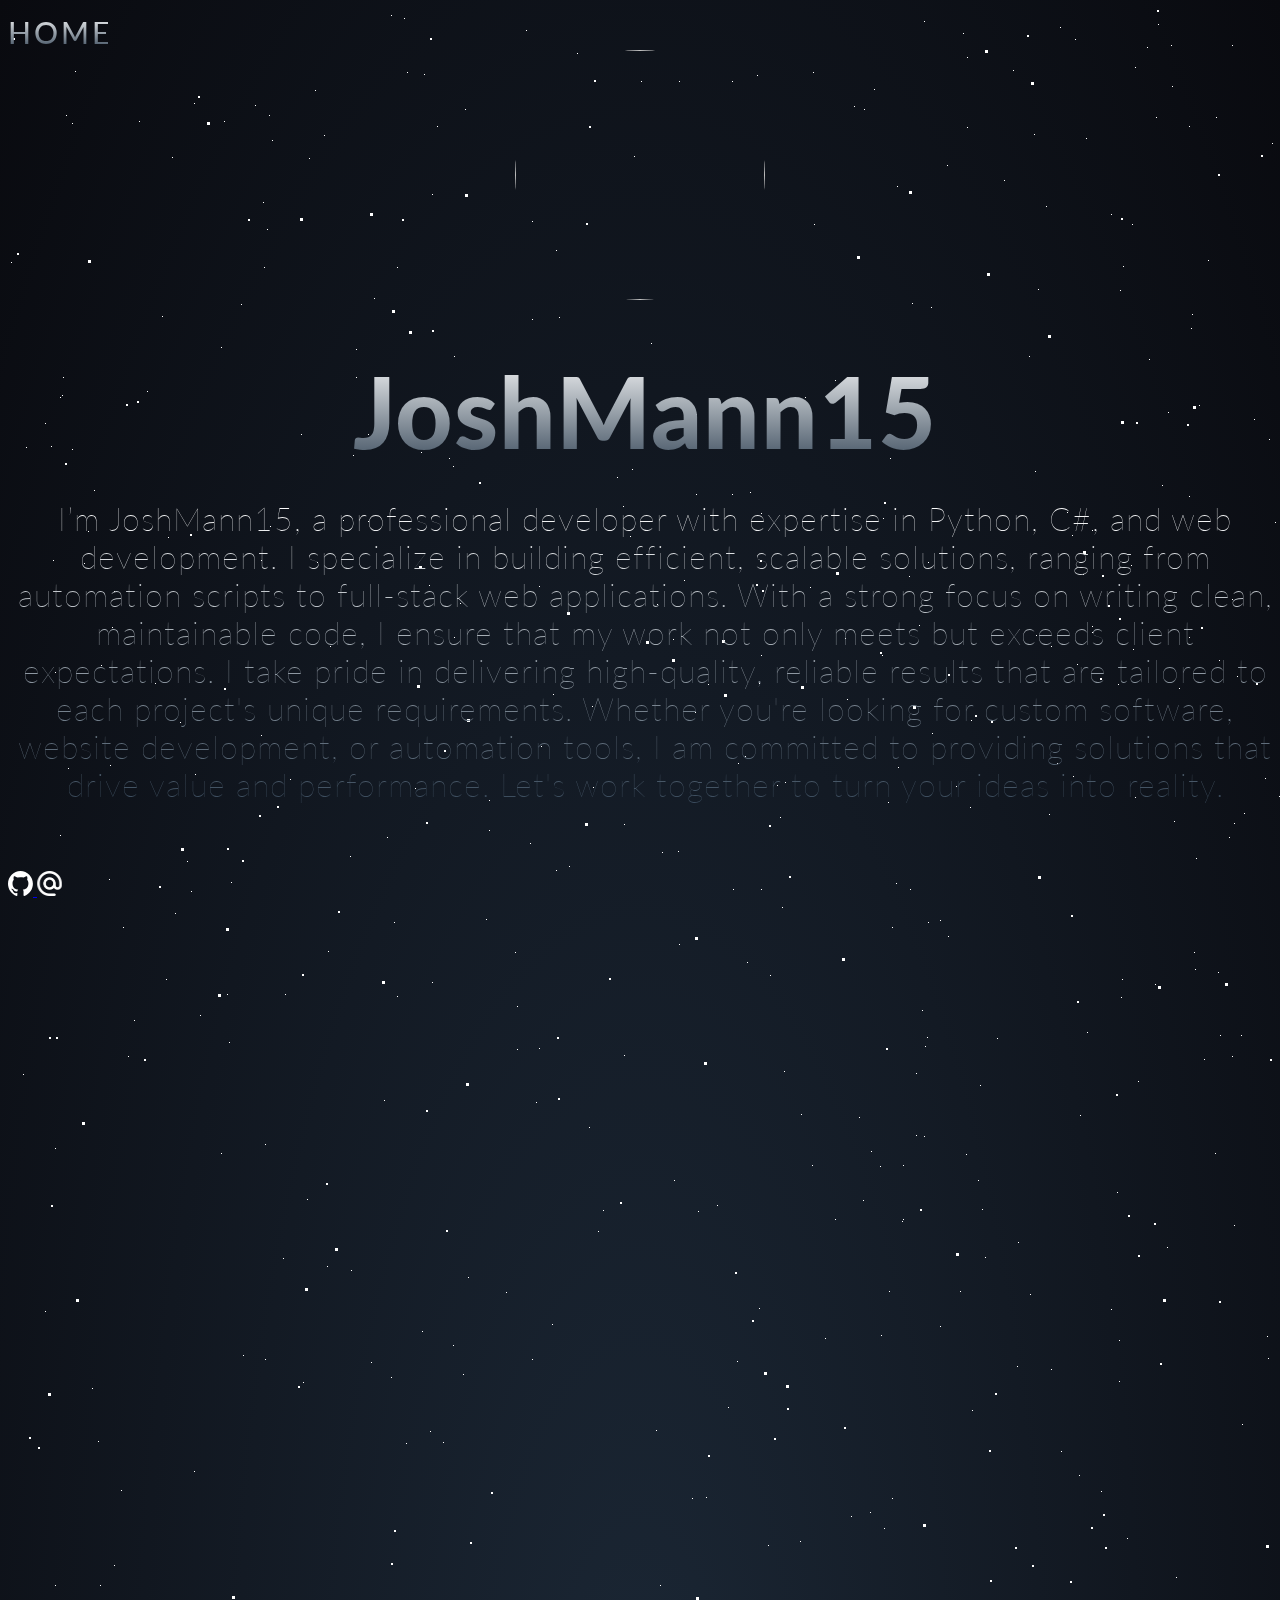
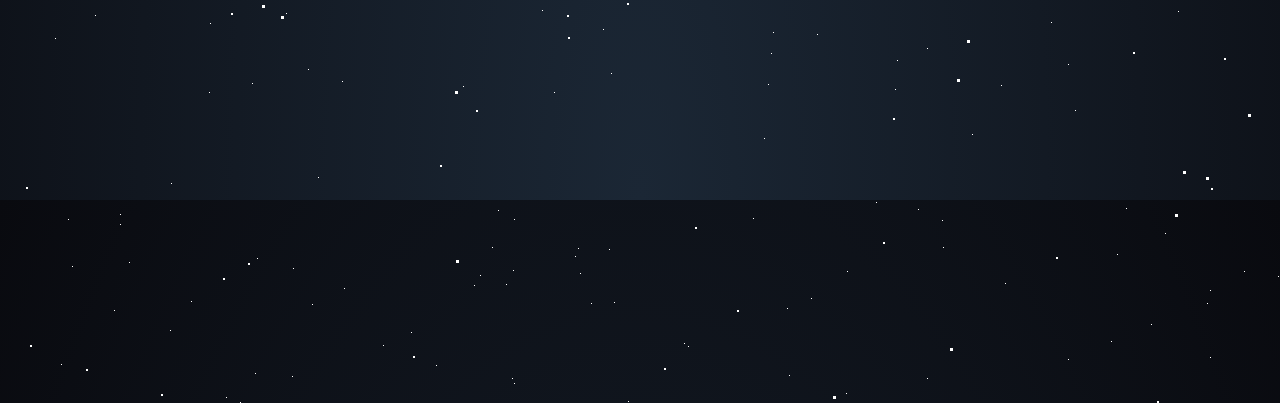
==== commit fdd82d4c: "Update about.html" ====
--- a/about.html
+++ b/about.html
@@ -27,9 +27,6 @@
         <a href="mailto:JoshMann15dev@gmail.com?subject=%5BSubject%5D%20Inquiry">
             <img src="icons/email2-svg.svg" width="25" height="25">
         </a>
-        <a href="https://discord.com/users/805209975592189982">
-            <img src="icons/discord-mark-white.png" width="31" height="24">
-        </a>
     </div>
 </body>
 </html>
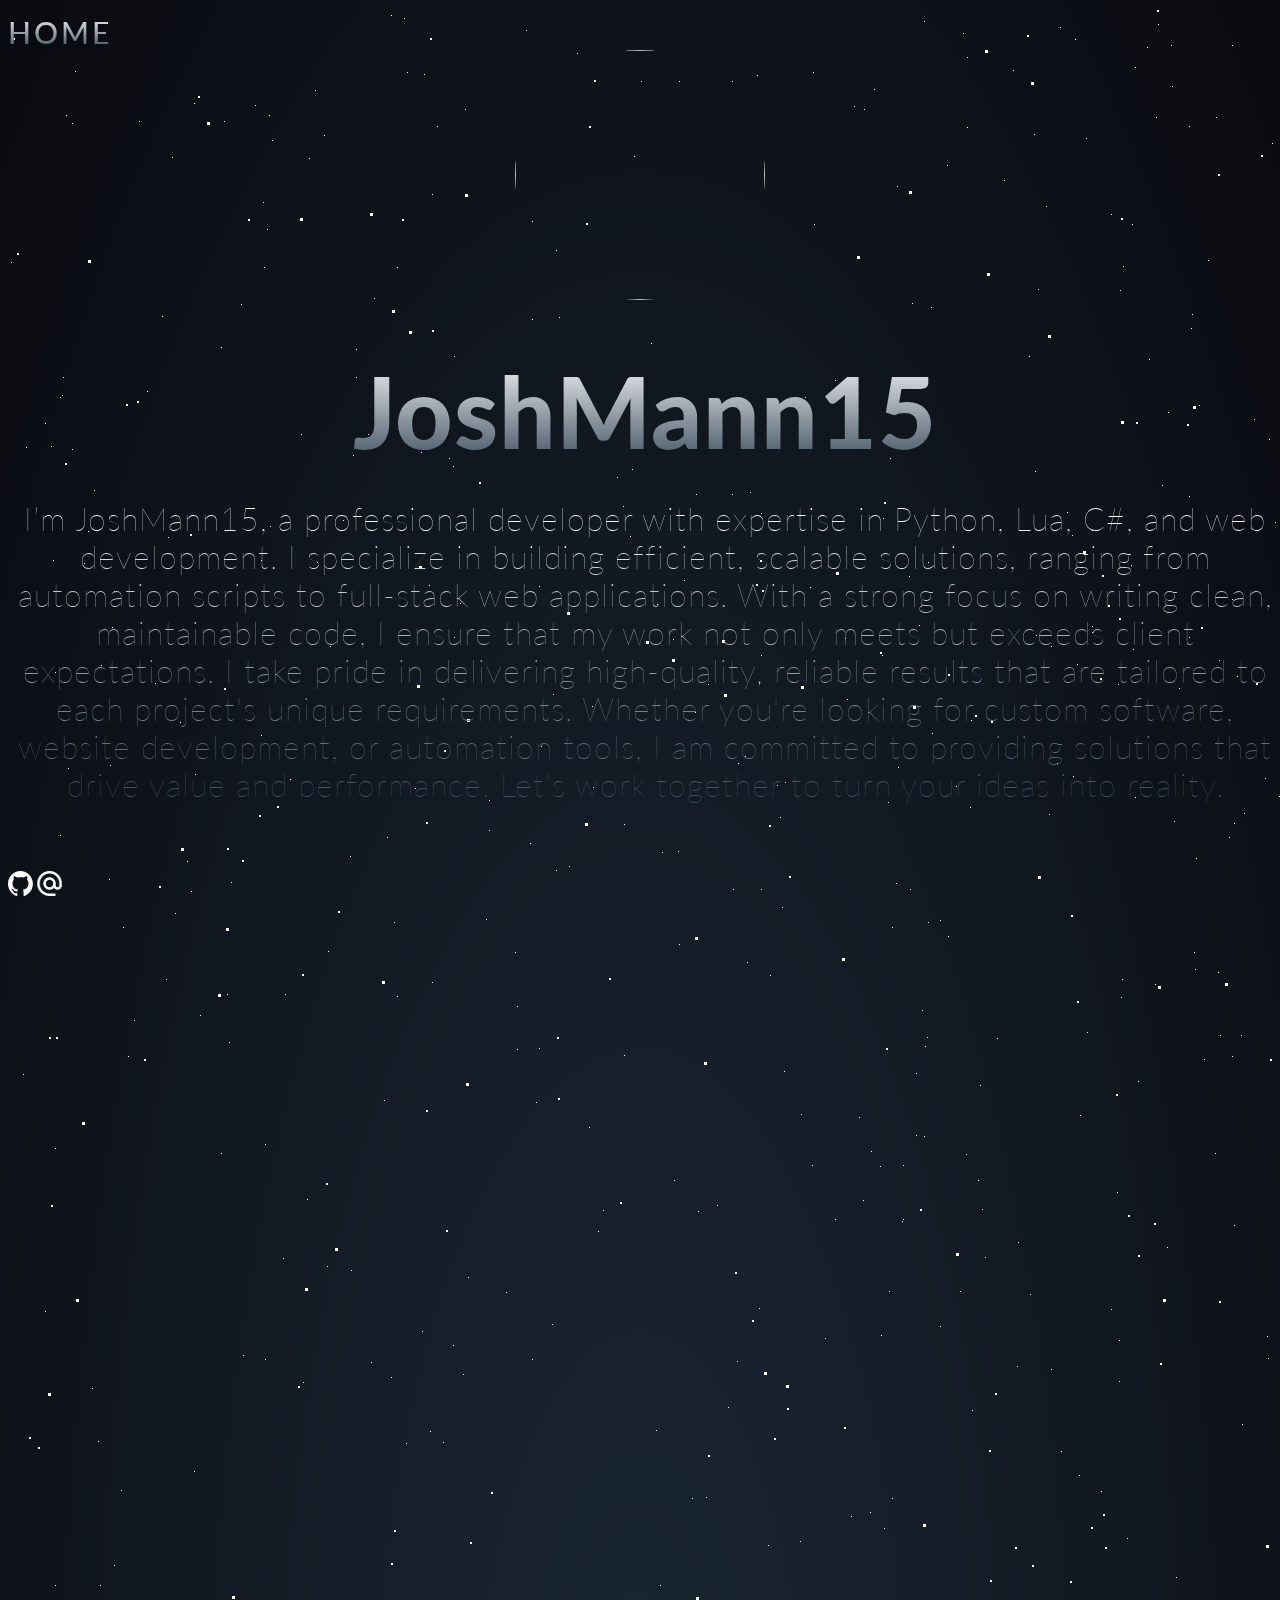
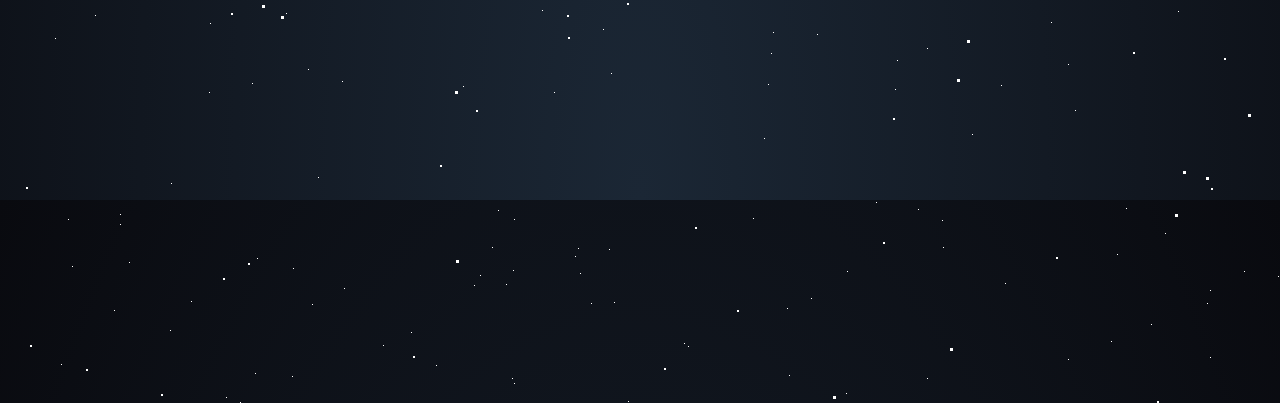
==== commit 24afc7a5: "Update about.html" ====
--- a/about.html
+++ b/about.html
@@ -17,7 +17,7 @@
     <img class="logoIco" src="https://avatars.githubusercontent.com/JoshMann15" width="250" height="250">
     <span id="title1">JoshMann15</span>
     <span class="aboutme">
-        I’m JoshMann15, a professional developer with expertise in Python, C#, and web development. I specialize in building efficient, scalable solutions, ranging from automation scripts to full-stack web applications. With a strong focus on writing clean, maintainable code, I ensure that my work not only meets but exceeds client expectations. I take pride in delivering high-quality, reliable results that are tailored to each project's unique requirements. Whether you're looking for custom software, website development, or automation tools, I am committed to providing solutions that drive value and performance. Let's work together to turn your ideas into reality.
+        I’m JoshMann15, a professional developer with expertise in Python, Lua, C#, and web development. I specialize in building efficient, scalable solutions, ranging from automation scripts to full-stack web applications. With a strong focus on writing clean, maintainable code, I ensure that my work not only meets but exceeds client expectations. I take pride in delivering high-quality, reliable results that are tailored to each project's unique requirements. Whether you're looking for custom software, website development, or automation tools, I am committed to providing solutions that drive value and performance. Let's work together to turn your ideas into reality.
     </span>
 
     <div class="socials">
--- a/style2.css
+++ b/style2.css
@@ -1,7 +1,7 @@
 html {
     height: 200%;
     background: radial-gradient(ellipse at bottom, #1b2735 0%, #090a0f 100%);
-    overflow: hidden;
+    overflow-x: hidden;
 }
 #stars {
     width: 1px;
@@ -128,32 +128,34 @@
 
   .game-previews-container {
     display: flex;
-    justify-content: space-around;
-    flex-wrap: wrap;
-    margin: 40vh 5%;
+    flex-wrap: wrap; /* Ensures items wrap to the next row */
+    justify-content: center; /* Centers items horizontally */
+    gap: 20px; /* Adds consistent spacing between tiles */
+    margin: 40vh 5%; /* Adjusts margin to ensure proper spacing */
   }
   
   /* Style for game previews */
   .game-preview {
-flex: 0 1 calc(20% - 20px); /* Adjust the percentage width as needed */
-  max-width: 300px; /* Set a maximum width if necessary */
-  text-align: center;
-  margin: 20px 0;
+    flex: 0 1 calc(33.333% - 40px); /* Each tile takes up ~1/3 of the row with space for gaps */
+    max-width: 300px; /* Limits the size for larger screens */
+    text-align: center;
+    margin: 10px; /* Adds spacing around individual tiles */
+    box-sizing: border-box; /* Includes padding and border in width calculations */
   }
   
   .game-preview img {
     display: block;
-    width: 100%;
-    height: auto;
-    border-radius: 8px;
-    box-shadow: 0 0 10px rgba(0, 0, 0, 0.1);
+    width: 100%; /* Ensures the image fills the tile */
+    height: auto; /* Maintains aspect ratio */
+    border-radius: 8px; /* Adds rounded corners */
+    box-shadow: 0 4px 8px rgba(0, 0, 0, 0.2); /* Adds a soft shadow for better visual appeal */
   }
   
   .game-preview h3 {
-    display: block;
     margin-top: 10px;
     font-size: 18px;
-    color: #333;
+    color: #FFF; /* Matches your gradient text */
+    font-family: "lato", sans-serif;
   }
 
   .socials {
@@ -176,4 +178,49 @@
     to {
       transform: translateY(-2000px);
     }
-  }+  }
+
+
+  .wrapper {
+    position: relative; /* Fixes the .wrapper to a specific position */
+    margin: 0 auto;
+    width: 90%;
+    margin-top: -200px;
+  }
+  
+  .bar {
+    position: relative;
+    width: 100%;
+    height: 48px;
+    background: rgba(255, 255, 255, 0.1);
+    margin-bottom: 1.5rem;
+    border-radius: 5px;
+  }
+  .bar .bar-info {
+    border-radius: 5px;
+    padding: 0.75rem;
+    background: #fd7473;
+    color: white;
+    width: 10%;
+    position: relative;
+    height: 24px;
+    transition: width 3.3s ease-in-out;
+    font-family: "lato", sans-serif;
+    color: #FFF;
+  }
+  .bar .bar-info .percent {
+    float: right;
+    color:#FFF;
+  }
+  .bar .bar-info.html {
+    background: linear-gradient(#fd7473, #fc688e), #fd7473;
+  }
+  .bar .bar-info.css {
+    background: linear-gradient(#fec951, #fcad44), #fec951;
+  }
+  .bar .bar-info.js {
+    background: linear-gradient(#47b8e0, #28befa), #47b8e0;
+  }
+  .bar .bar-info.ps {
+    background: linear-gradient(#9f68d0, #bb68d0), #9f68d0;
+  }
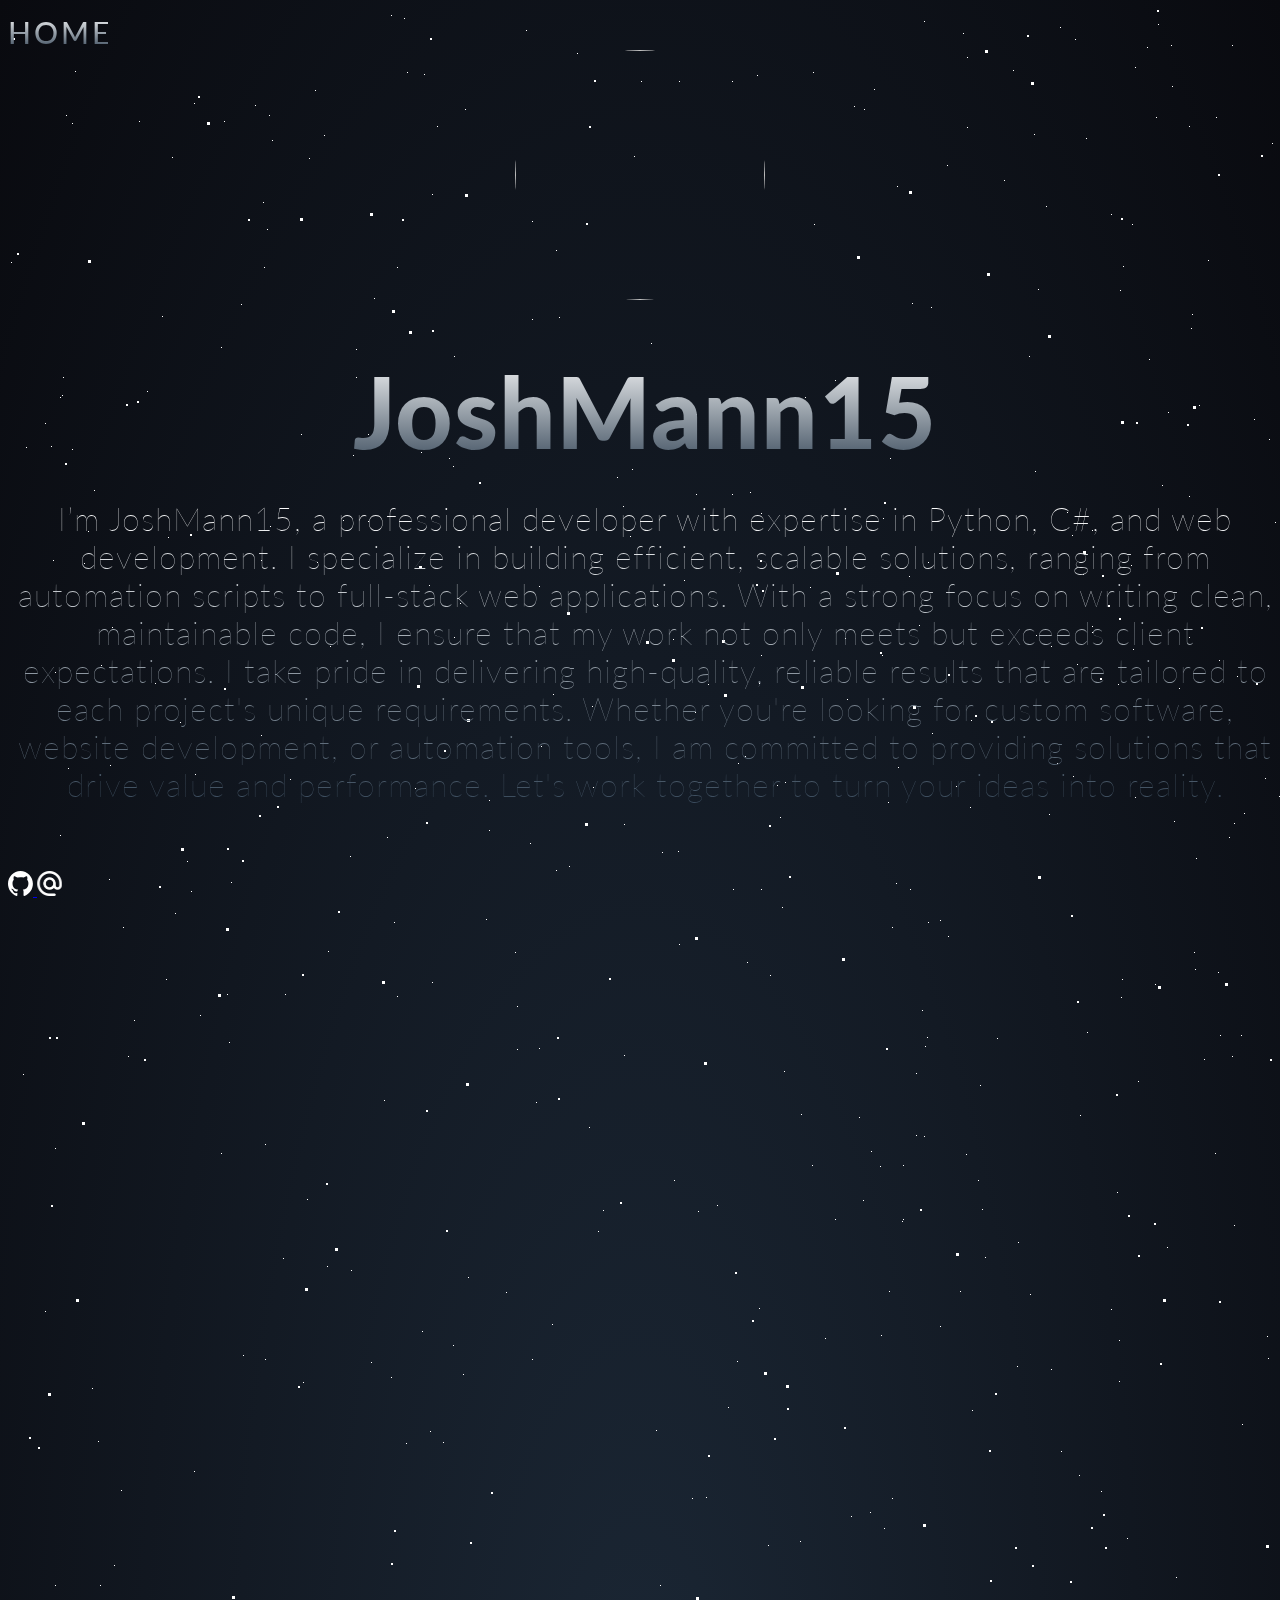
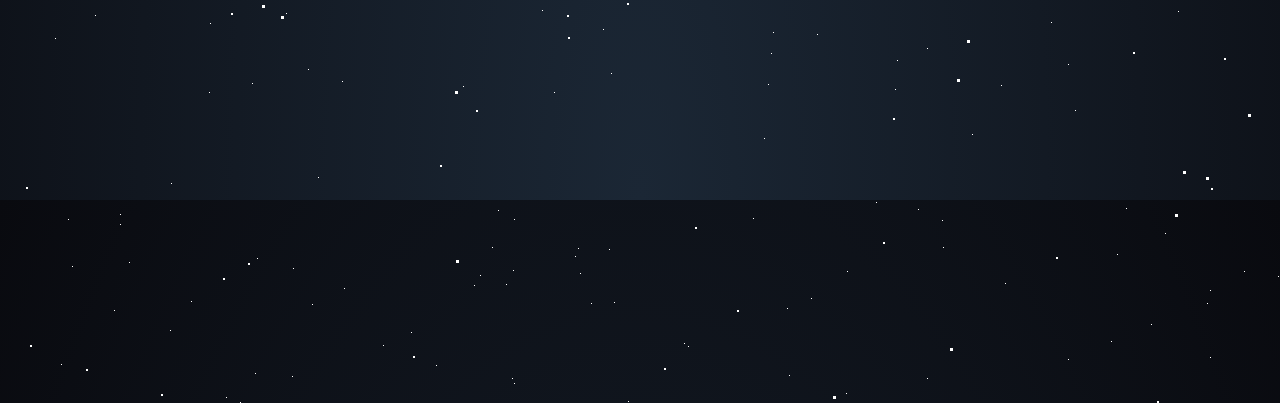
==== commit 4992d84d: "V3 🔥" ====
--- a/about.html
+++ b/about.html
@@ -17,7 +17,7 @@
     <img class="logoIco" src="https://avatars.githubusercontent.com/JoshMann15" width="250" height="250">
     <span id="title1">JoshMann15</span>
     <span class="aboutme">
-        I’m JoshMann15, a professional developer with expertise in Python, Lua, C#, and web development. I specialize in building efficient, scalable solutions, ranging from automation scripts to full-stack web applications. With a strong focus on writing clean, maintainable code, I ensure that my work not only meets but exceeds client expectations. I take pride in delivering high-quality, reliable results that are tailored to each project's unique requirements. Whether you're looking for custom software, website development, or automation tools, I am committed to providing solutions that drive value and performance. Let's work together to turn your ideas into reality.
+        I’m JoshMann15, a professional developer with expertise in Python, C#, and web development. I specialize in building efficient, scalable solutions, ranging from automation scripts to full-stack web applications. With a strong focus on writing clean, maintainable code, I ensure that my work not only meets but exceeds client expectations. I take pride in delivering high-quality, reliable results that are tailored to each project's unique requirements. Whether you're looking for custom software, website development, or automation tools, I am committed to providing solutions that drive value and performance. Let's work together to turn your ideas into reality.
     </span>
 
     <div class="socials">
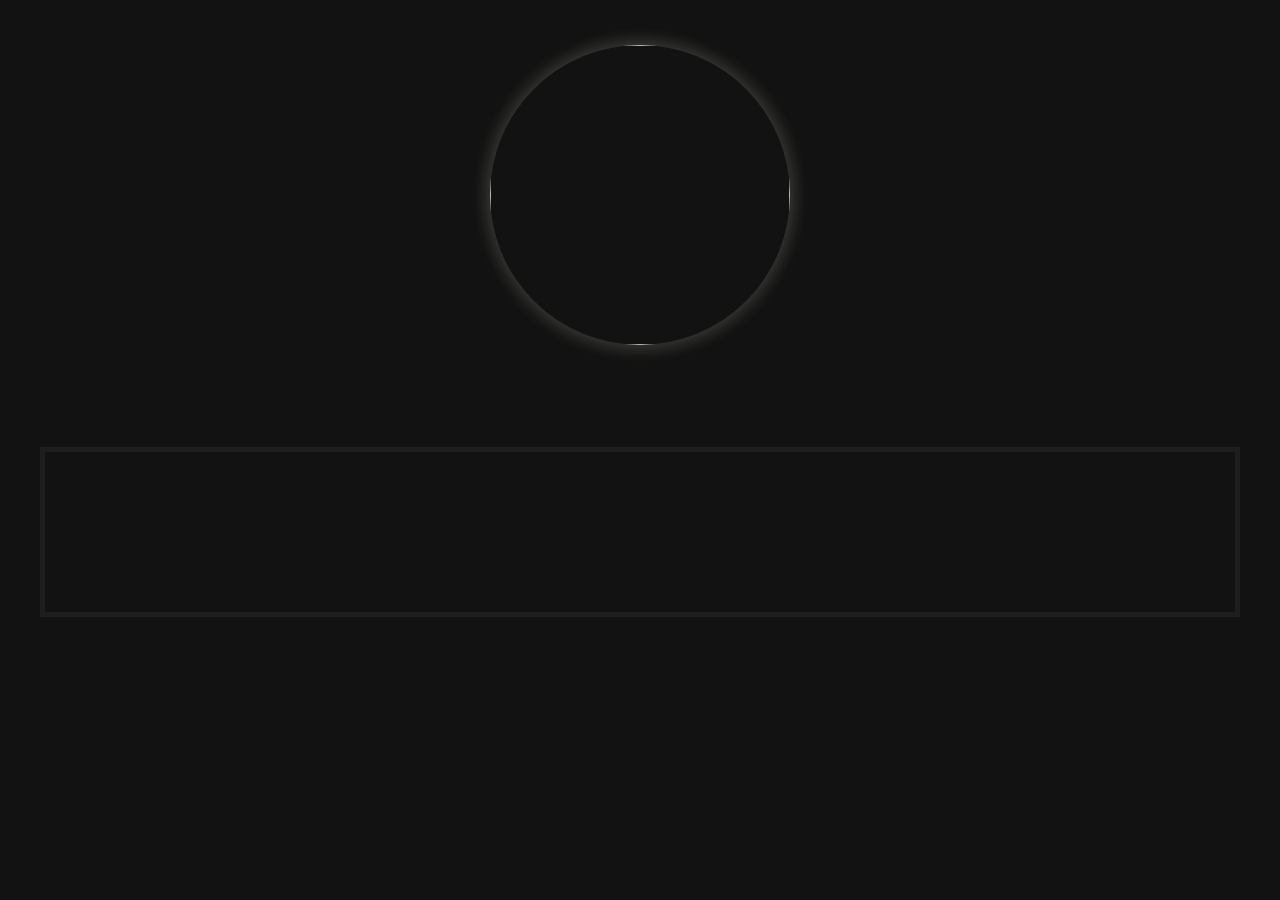
==== commit 6a1f3fcf: "V3.1 🔥" ====
--- a/about.html
+++ b/about.html
@@ -3,30 +3,23 @@
 <head>
     <meta charset="UTF-8">
     <meta name="viewport" content="width=device-width, initial-scale=1.0">
-    <link rel="stylesheet" href="style2.css">
-    <title>JoshMann15 - About</title>
+    <link rel="preconnect" href="https://fonts.googleapis.com">
+    <link rel="preconnect" href="https://fonts.gstatic.com" crossorigin>
+    <link href="https://fonts.googleapis.com/css2?family=Liter&family=MedievalSharp&display=swap" rel="stylesheet">
+    <link rel="stylesheet" href="about.css">
+    <script src="index.js"></script>
+    <title>JoshMann15 - ABOUT</title>
 </head>
 <body>
-    <link href='https://fonts.googleapis.com/css?family=Lato:300,400,700' rel='stylesheet' type='text/css'>
-    <div id='stars'></div>
-    <div id='stars2'></div>
-    <div id='stars3'></div>
-
-    <span><a href="index.html">HOME</a></span>
-
-    <img class="logoIco" src="https://avatars.githubusercontent.com/JoshMann15" width="250" height="250">
-    <span id="title1">JoshMann15</span>
-    <span class="aboutme">
-        I’m JoshMann15, a professional developer with expertise in Python, C#, and web development. I specialize in building efficient, scalable solutions, ranging from automation scripts to full-stack web applications. With a strong focus on writing clean, maintainable code, I ensure that my work not only meets but exceeds client expectations. I take pride in delivering high-quality, reliable results that are tailored to each project's unique requirements. Whether you're looking for custom software, website development, or automation tools, I am committed to providing solutions that drive value and performance. Let's work together to turn your ideas into reality.
-    </span>
-
-    <div class="socials">
-        <a href="https://github.com/JoshMann15" target="_blank">
-            <img src="icons/github-mark-white.svg" width="25" height="25">
-        </a>
-        <a href="mailto:JoshMann15dev@gmail.com?subject=%5BSubject%5D%20Inquiry">
-            <img src="icons/email2-svg.svg" width="25" height="25">
-        </a>
+    <div class="home"><a href="/index.html">home.</a></div>
+    <div class="content">
+        <img src="https://avatars.githubusercontent.com/JoshMann15" width="300" height="300">
+        <h2>JoshMann15</h2>
+        <div class="aboutme">
+            <p>
+                I’m JoshMann15, a professional developer with expertise in Python, Lua, C#, and web development. I specialize in building efficient, scalable solutions, ranging from automation scripts to full-stack web applications. With a strong focus on writing clean, maintainable code, I ensure that my work not only meets but exceeds client expectations. I take pride in delivering high-quality, reliable results that are tailored to each project's unique requirements. Whether you're looking for custom software, website development, or automation tools, I am committed to providing solutions that drive value and performance. Let's work together to turn your ideas into reality.
+            </p>
+        </div>
     </div>
 </body>
 </html>
--- a/about.css
+++ b/about.css
@@ -0,0 +1,139 @@
+:root {
+    --text-color: #EAEAEA;
+    --hover-color: #f6f1d9;
+    --hover-glow: rgba(255, 215, 0, 0.5);
+    --background-color: #121212;
+}
+
+html, body {
+    background-color: var(--background-color);
+    margin: 0;
+    padding: 0;
+    overflow-x: hidden;
+    width: 100%;
+    box-sizing: border-box;
+    height: 100%;
+}
+
+*, *::before, *::after {
+    box-sizing: inherit;
+}
+
+body::-webkit-scrollbar {
+    display: none;
+}
+
+.home {
+    position: absolute;
+    top: 10px;
+    left: 10px;
+    font-family: "MedievalSharp", serif;
+    color: var(--text-color);
+    z-index: 10;
+    padding: 1vw;
+}
+
+.home a {
+    font-family: "MedievalSharp", serif;
+    font-weight: 500;
+    font-style: normal;
+    text-decoration: none;
+    color: var(--text-color);
+    opacity: 0;
+    animation: fadeIn 2s ease-in-out forwards, floatText 5s ease-in-out infinite alternate;
+    font-size: 1.8vw;
+    animation-delay: 0s, 2s;
+}
+
+.home a:hover {
+    color: var(--hover-color);
+    text-shadow: 0px 0px 10px var(--highlight-color);
+}
+
+.content {
+    display: flex;
+    flex-direction: column;
+    align-items: center;
+    justify-content: center;
+    gap: 5px;
+    margin-top: 5vh;
+    padding-bottom: 100px;
+}
+
+.content .aboutme {
+    border: 5px solid rgba(255, 255, 255, 0.05);
+    display: flex;
+    flex-direction: column;
+    align-items: center;
+    justify-content: center;
+    padding: 0px 20px;
+    text-align: center;
+    max-width: 1200px;
+}
+
+.content img {
+    border-radius: 50%;
+    object-fit: cover;
+    box-shadow: 0 0 15px 5px rgba(255, 252, 234, 0.161);
+}
+
+.content h2 {
+    margin: 0;
+    padding: 0;
+    font-family: "MedievalSharp", serif;
+    font-weight: 400;
+    font-style: normal;
+    color: var(--text-color);
+    opacity: 0;
+    animation: fadeIn 2s ease-in-out forwards, floatText 5s ease-in-out infinite alternate;
+    pointer-events: none;
+}
+
+.content h2 {
+    font-size: 6vw;
+    animation-delay: 0s, 2s;
+}
+
+.content .aboutme p {
+    font-family: "MedievalSharp", serif;
+    font-size: clamp(1rem, 2vw);
+    color: var(--text-color);
+    line-height: 1.6;
+    opacity: 0;
+    animation: fadeIn 2s ease-in-out forwards;
+    animation-delay: 1s;
+    max-width: 90%;
+}
+
+.about-me h2 {
+    font-family: "MedievalSharp", serif;
+    font-weight: 400;
+    font-size: 3rem;
+    color: var(--text-color);
+    margin-bottom: 20px;
+    opacity: 0;
+    animation: fadeIn 2s ease-in-out forwards;
+    animation-delay: 0.5s;
+}
+
+
+@keyframes fadeIn {
+    0% {
+        opacity: 0;
+        transform: translateY(10px);
+    }
+    100% {
+        opacity: 1;
+        transform: translateY(0);
+    }
+}
+
+.content h2:hover {
+    color: var(--hover-color);
+    text-shadow: 0px 0px 10px var(--hover-glow);
+    transform: scale(1.1);
+}
+
+.content h2 {
+    animation-fill-mode: forwards;
+}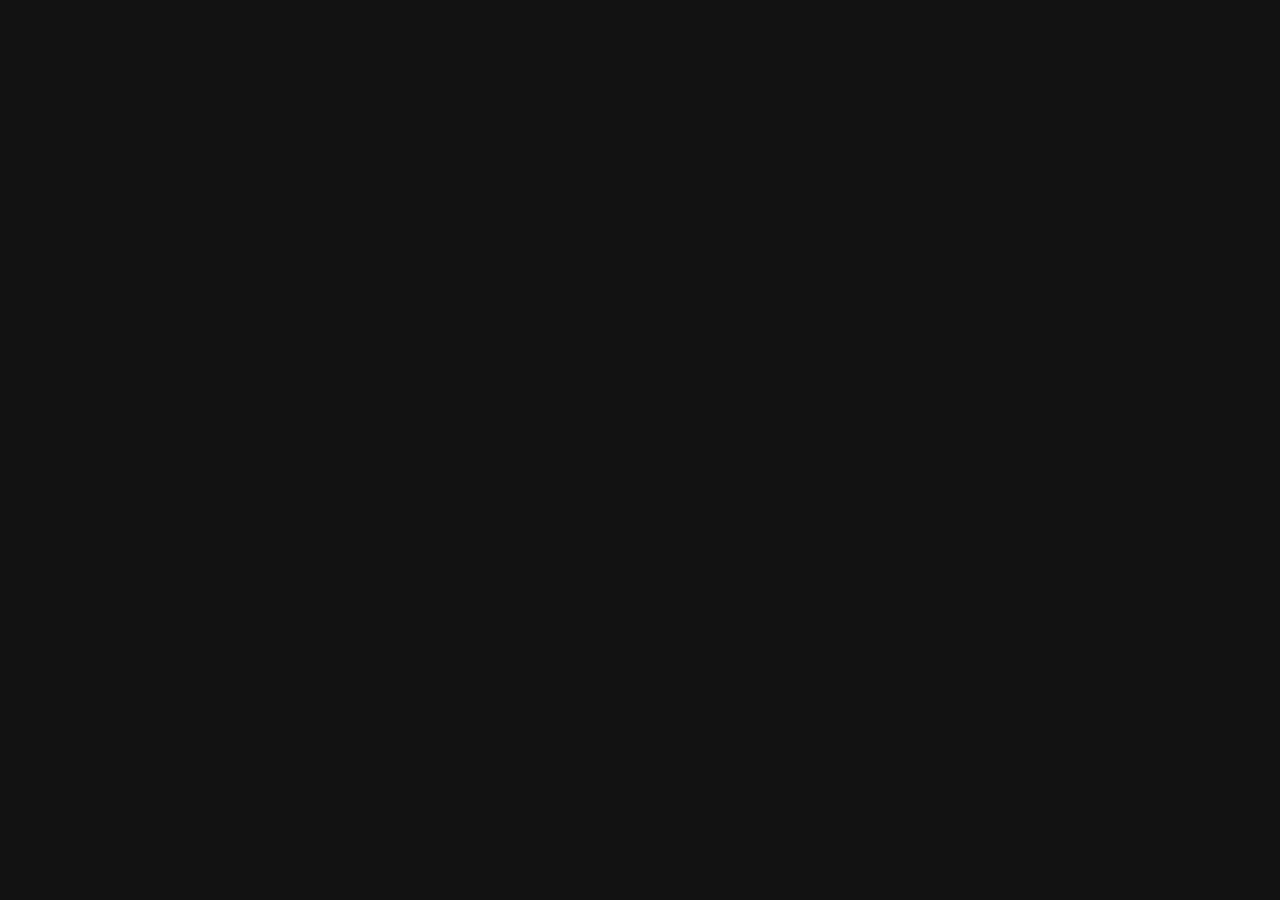
==== commit 6a818a08: "V3.2" ====
--- a/about.html
+++ b/about.html
@@ -6,6 +6,7 @@
     <link rel="preconnect" href="https://fonts.googleapis.com">
     <link rel="preconnect" href="https://fonts.gstatic.com" crossorigin>
     <link href="https://fonts.googleapis.com/css2?family=Liter&family=MedievalSharp&display=swap" rel="stylesheet">
+    <script src="https://kit.fontawesome.com/67d479e604.js" crossorigin="anonymous"></script>
     <link rel="stylesheet" href="about.css">
     <script src="index.js"></script>
     <title>JoshMann15 - ABOUT</title>
@@ -13,13 +14,53 @@
 <body>
     <div class="home"><a href="/index.html">home.</a></div>
     <div class="content">
-        <img src="https://avatars.githubusercontent.com/JoshMann15" width="300" height="300">
-        <h2>JoshMann15</h2>
         <div class="aboutme">
-            <p>
-                I’m JoshMann15, a professional developer with expertise in Python, Lua, C#, and web development. I specialize in building efficient, scalable solutions, ranging from automation scripts to full-stack web applications. With a strong focus on writing clean, maintainable code, I ensure that my work not only meets but exceeds client expectations. I take pride in delivering high-quality, reliable results that are tailored to each project's unique requirements. Whether you're looking for custom software, website development, or automation tools, I am committed to providing solutions that drive value and performance. Let's work together to turn your ideas into reality.
-            </p>
+            <div class="profile-icon">
+                <img src="https://avatars.githubusercontent.com/JoshMann15" alt="JoshMann15">
+            </div>
+            <div class="about-details">
+                <h2>JoshMann15</h2>
+                <p class="tagline">Professional Developer & Tech Enthusiast</p>
+                <p class="about-info">
+                    I’m JoshMann15, a professional developer with expertise in Python, Lua, C#, and web development. I specialize in building efficient, scalable solutions, ranging from automation scripts to full-stack web applications. With a strong focus on writing clean, maintainable code, I ensure that my work not only meets but exceeds client expectations.
+                </p>
+                <p class="about-info">
+                    I take pride in delivering high-quality, reliable results that are tailored to each project's unique requirements. Whether you're looking for custom software, website development, or automation tools, I am committed to providing solutions that drive value and performance. Let's work together to turn your ideas into reality.
+                </p>
+            </div>
+        </div>
+        <div class="additional-sections">
+            <div class="section-item">
+                <h3>My Time</h3>
+                <div style="background-color: #3333333b; padding: 10px; border-radius: 5px;">
+                    <p id="current-time" style="font-size: 150%;"></p>
+                </div>
+            </div>
+            <div class="section-item">
+                <h3>Open to Commissions</h3>
+                <p>I am currently open to commissions. Feel free to reach out to discuss your project needs!</p>
+            </div>
+            <div class="section-item">
+                <h3>Contact</h3>
+                <a class="contacts" onclick="window.open('https://discordapp.com/users/805209975592189982', '_blank').focus();"><i class="fa-brands fa-discord" style="cursor: pointer;"></i></a><a class="contacts" onclick="window.open('https://github.com/JoshMann15', '_blank').focus();"><i class="fa-brands fa-github" style="cursor: pointer;"></i><a></a>
+            </div>
         </div>
     </div>
+    <script>
+        function updateTime() {
+            const now = new Date();
+            const offset = 11; // AEST + 1hr
+            const localTime = new Date(now.getTime() + offset * 60 * 60 * 1000);
+            let hours = localTime.getUTCHours();
+            const minutes = localTime.getUTCMinutes().toString().padStart(2, '0');
+            const ampm = hours >= 12 ? 'PM' : 'AM';
+            hours = hours % 12;
+            hours = hours ? hours : 12; // the hour '0' should be '12'
+            const strTime = `${hours.toString().padStart(2, '0')}:${minutes} ${ampm}`;
+            document.getElementById('current-time').textContent = strTime;
+        }
+        setInterval(updateTime, 1000);
+        updateTime();
+    </script>
 </body>
 </html>
--- a/about.css
+++ b/about.css
@@ -1,8 +1,10 @@
 :root {
     --text-color: #EAEAEA;
+    --border-color: #ffffff9f;
     --hover-color: #f6f1d9;
     --hover-glow: rgba(255, 215, 0, 0.5);
     --background-color: #121212;
+    --highlight-color: #FFD700;
 }
 
 html, body {
@@ -21,6 +23,18 @@
 
 body::-webkit-scrollbar {
     display: none;
+}
+
+body {
+    font-family: 'Liter', serif;
+    background-color: var(--background-color);
+    color: var(--text-color);
+    margin: 0;
+    padding: 0;
+    display: flex;
+    justify-content: center;
+    align-items: center;
+    flex-direction: column;
 }
 
 .home {
@@ -43,6 +57,7 @@
     animation: fadeIn 2s ease-in-out forwards, floatText 5s ease-in-out infinite alternate;
     font-size: 1.8vw;
     animation-delay: 0s, 2s;
+    transition: color 0.3s ease;
 }
 
 .home a:hover {
@@ -51,72 +66,206 @@
 }
 
 .content {
+    width: 100%;
+    max-width: 1200px;
+    padding: 20px;
+}
+
+.aboutme {
     display: flex;
     flex-direction: column;
     align-items: center;
-    justify-content: center;
-    gap: 5px;
-    margin-top: 5vh;
-    padding-bottom: 100px;
-}
-
-.content .aboutme {
-    border: 5px solid rgba(255, 255, 255, 0.05);
-    display: flex;
-    flex-direction: column;
+    opacity: 0;
+    animation: fadeIn 2s ease-in-out forwards, floatText 5s ease-in-out infinite alternate;
+    animation-delay: 1.5s, 3.5s;
+    width: 100%;
+    margin-top: 3vh;
+    cursor: pointer;
+    background-color: var(--background-color);
+    border: 1px solid var(--border-color);
+    border-radius: 10px;
+    padding: 20px;
+    transition: transform 0.3s ease, box-shadow 0.3s ease;
+}
+
+.profile-icon {
+    width: 150px;
+    height: 150px;
+    border-radius: 50%;
+    display: flex;
     align-items: center;
     justify-content: center;
-    padding: 0px 20px;
+    overflow: hidden;
+    margin-bottom: 10px;
+}
+
+.profile-icon img {
+    width: 100%;
+    height: 100%;
+    object-fit: cover;
+}
+
+.about-details {
     text-align: center;
-    max-width: 1200px;
-}
-
-.content img {
-    border-radius: 50%;
-    object-fit: cover;
-    box-shadow: 0 0 15px 5px rgba(255, 252, 234, 0.161);
-}
-
-.content h2 {
-    margin: 0;
-    padding: 0;
+}
+
+h2 {
     font-family: "MedievalSharp", serif;
     font-weight: 400;
-    font-style: normal;
-    color: var(--text-color);
+    font-size: 2.5em;
+    color: var(--text-color);
+    margin: 10px 0;
+    transition: text-shadow 0.3s ease;
+}
+
+.tagline {
+    font-family: "Liter", serif;
+    font-weight: 300;
+    font-size: 1.2em;
+    color: var(--greyed-out-color);
+    margin: 5px 0;
+    transition: color 0.3s ease;
+}
+
+.about-info {
+    font-family: "Liter", serif;
+    font-weight: 300;
+    font-size: 1.1em;
+    color: var(--greyed-out-color);
+    margin: 0;
+    transition: color 0.3s ease;
+}
+
+.aboutme:hover {
+    transform: scale(1.05);
+    box-shadow: 0px 0px 10px var(--highlight-color);
+}
+
+.aboutme:hover h2 {
+    color: var(--hover-color);
+    text-shadow: 0px 0px 10px var(--highlight-color);
+}
+
+.aboutme:hover .tagline {
+    color: var(--hover-color);
+}
+
+.aboutme:hover .about-info {
+    color: var(--text-color);
+}
+
+.additional-sections {
+    display: flex;
+    flex-wrap: wrap;
+    justify-content: space-around;
+    margin-top: 20px;
+}
+
+.section-item {
+    background-color: var(--background-color);
+    border: 1px solid var(--border-color);
+    border-radius: 10px;
     opacity: 0;
-    animation: fadeIn 2s ease-in-out forwards, floatText 5s ease-in-out infinite alternate;
-    pointer-events: none;
-}
-
-.content h2 {
-    font-size: 6vw;
-    animation-delay: 0s, 2s;
-}
-
-.content .aboutme p {
-    font-family: "MedievalSharp", serif;
-    font-size: clamp(1rem, 2vw);
-    color: var(--text-color);
-    line-height: 1.6;
-    opacity: 0;
+    padding: 20px;
+    margin-bottom: 20px;
+    width: 30%;
+    text-align: center;
+    transition: transform 0.3s ease, box-shadow 0.3s ease;
     animation: fadeIn 2s ease-in-out forwards;
-    animation-delay: 1s;
-    max-width: 90%;
-}
-
-.about-me h2 {
-    font-family: "MedievalSharp", serif;
-    font-weight: 400;
-    font-size: 3rem;
-    color: var(--text-color);
-    margin-bottom: 20px;
-    opacity: 0;
-    animation: fadeIn 2s ease-in-out forwards;
-    animation-delay: 0.5s;
-}
-
-
+    animation-delay: 1.5s;
+}
+
+.section-item:hover {
+    transform: scale(1.05);
+    box-shadow: 0px 0px 10px var(--highlight-color);
+}
+
+.section-item h3 {
+    font-family: "MedievalSharp", serif;
+    font-size: 150%;
+    color: var(--text-color);
+    margin-bottom: 10px;
+    transition: color 0.3s ease, text-shadow 0.3s ease;
+}
+
+.section-item p {
+    font-family: "Liter", serif;
+    font-size: 90%;
+    color: var(--greyed-out-color);
+    margin: 0;
+}
+
+.section-item .contacts {
+    color: white;
+    font-size: 2rem;
+    padding-left: 5%;
+    padding-right: 5%;
+
+}
+
+.section-item a i {
+    cursor: pointer;
+}
+
+.section-item a {
+    color: var(--highlight-color);
+    text-decoration: none;
+    transition: color 0.3s ease;
+}
+
+.section-item:hover h3 {
+    color: var(--hover-color);
+    text-shadow: 0px 0px 10px var(--highlight-color);
+}
+
+.section-item a:hover {
+    color: var(--hover-color);
+}
+
+/* Media queries for smaller screens */
+@media (max-width: 768px) {
+    .aboutme {
+        width: 100%;
+    }
+
+    h2 {
+        font-size: 2em;
+    }
+
+    .tagline {
+        font-size: 1em;
+    }
+
+    .about-info {
+        font-size: 0.9em;
+    }
+
+    .section-item {
+        width: 100%;
+    }
+}
+
+@media (max-width: 480px) {
+    .aboutme {
+        width: 100%;
+    }
+
+    h2 {
+        font-size: 1.8em;
+    }
+
+    .tagline {
+        font-size: 0.9em;
+    }
+
+    .about-info {
+        font-size: 0.8em;
+    }
+
+    .section-item {
+        width: 100%;
+    }
+}
 @keyframes fadeIn {
     0% {
         opacity: 0;
@@ -128,12 +277,11 @@
     }
 }
 
-.content h2:hover {
-    color: var(--hover-color);
-    text-shadow: 0px 0px 10px var(--hover-glow);
-    transform: scale(1.1);
-}
-
-.content h2 {
-    animation-fill-mode: forwards;
+@keyframes floatText {
+    0% {
+        transform: translateY(0);
+    }
+    100% {
+        transform: translateY(5px);
+    }
 }